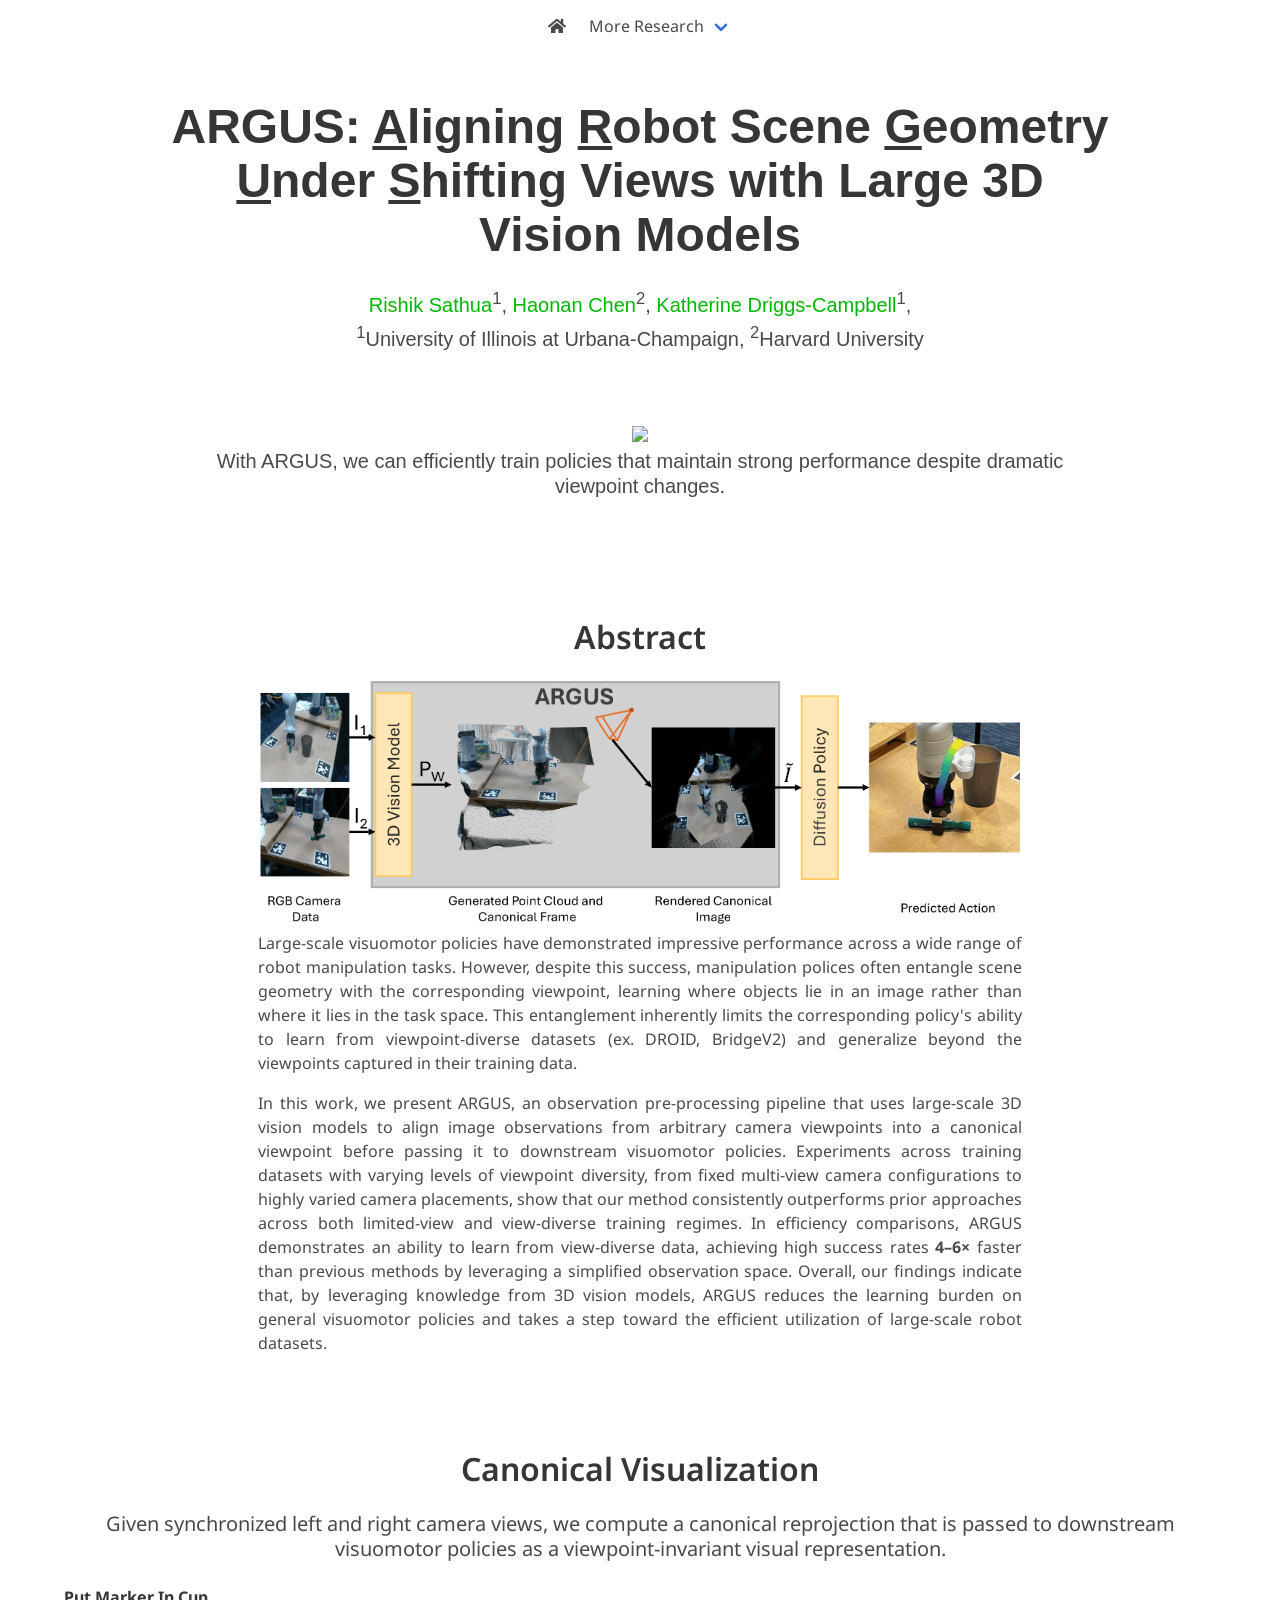
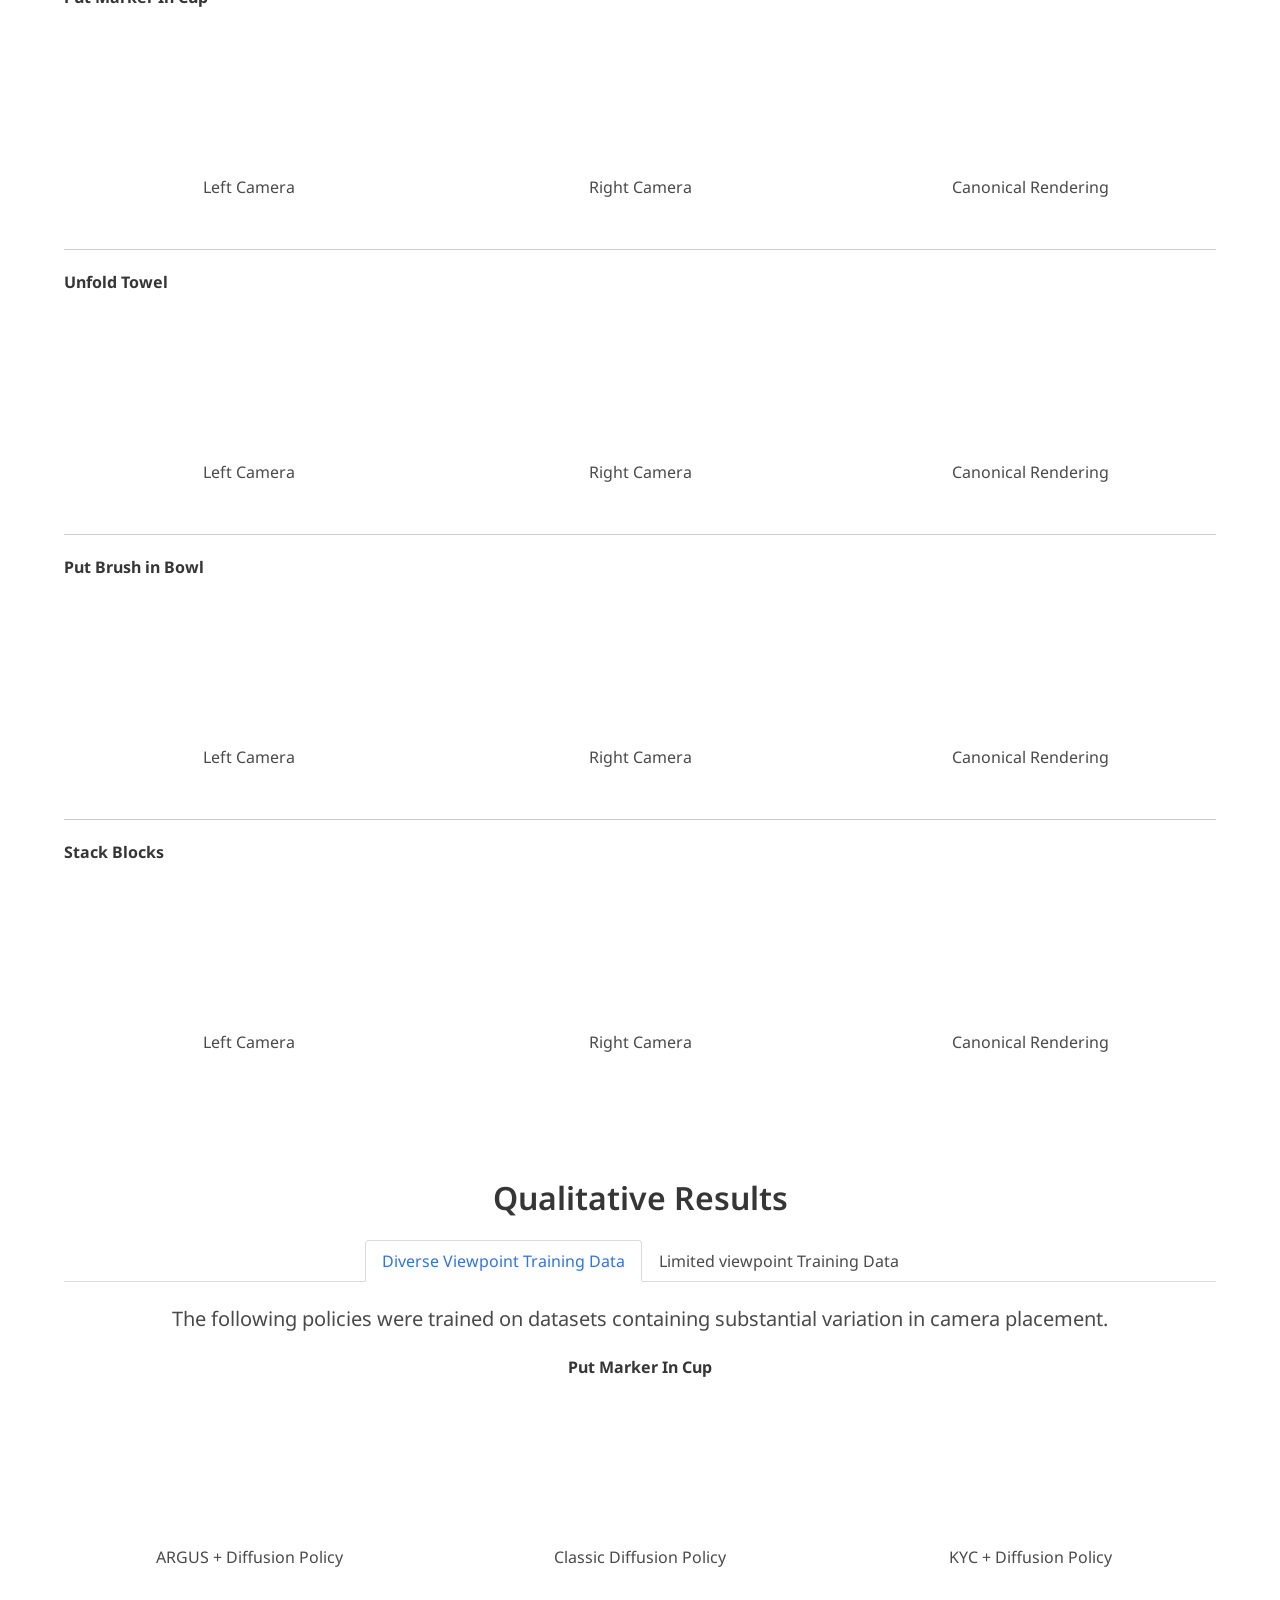
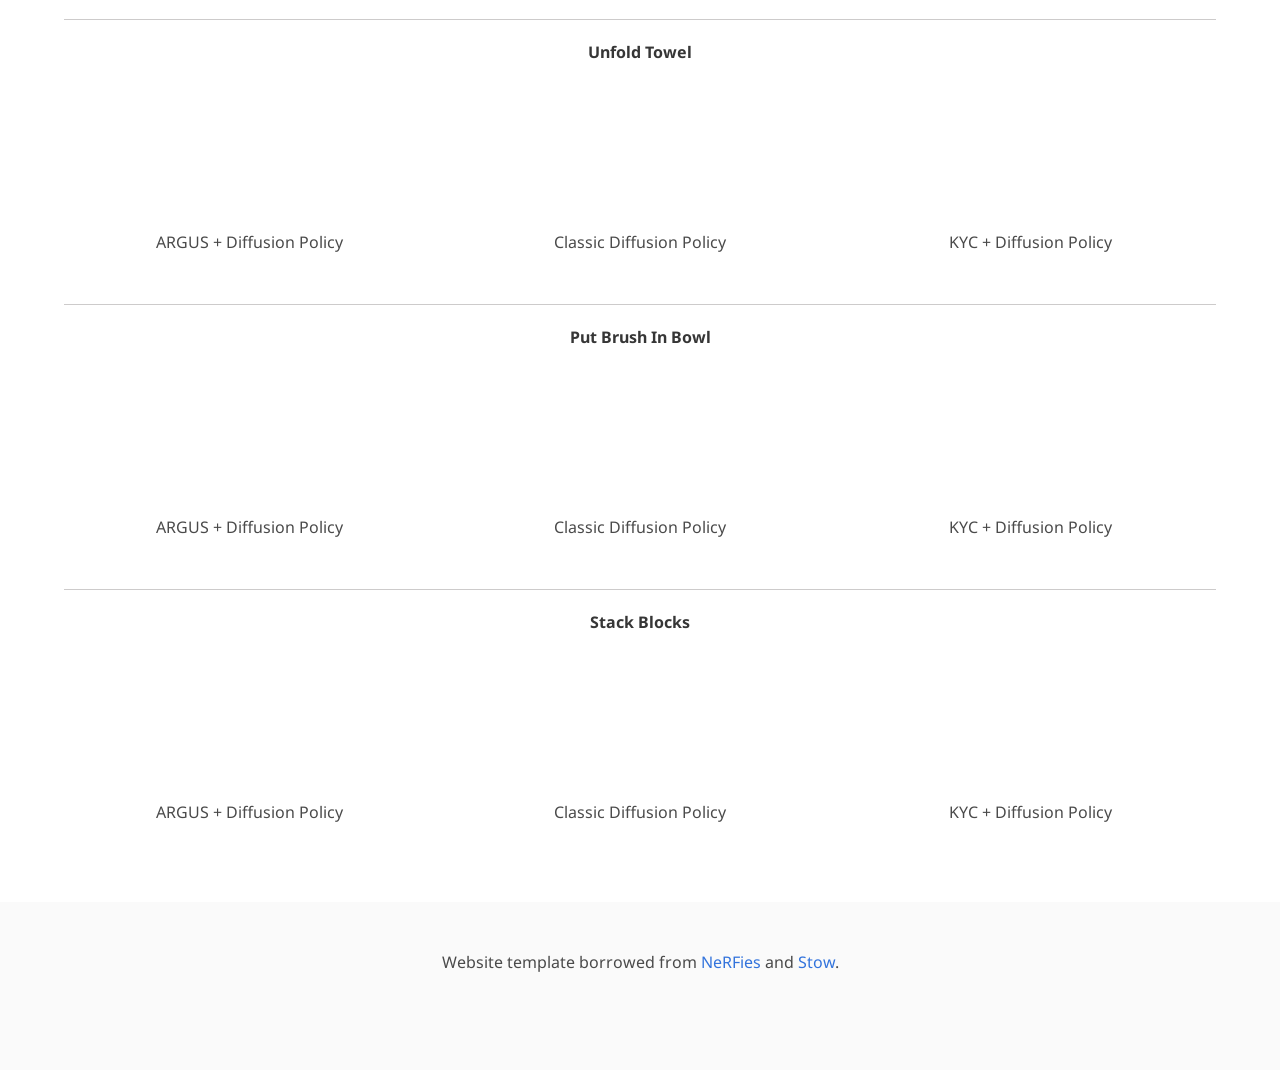
==== ARGUS/index.html @ a6a9faa9 "ARGUS ADD" ====
<!DOCTYPE html>
<html>
<head>
  <meta charset="utf-8">
  <meta name="description"
        content="ARGUS: Aligning Robot Geometry Under Shifting Views with Large 3D Vision Models">
  <meta name="keywords" content="ARGUS, VGGT">
  <meta name="viewport" content="width=device-width, initial-scale=1">
  <title>ARGUS: Aligning Robot Geometry Under Shifting Views</title>

  <script>
    window.dataLayer = window.dataLayer || [];

    function gtag() {
      dataLayer.push(arguments);
    }

    gtag('js', new Date());

    gtag('config', 'G-PYVRSFMDRL');
  </script>

  <link href="https://fonts.googleapis.com/css?family=Google+Sans|Noto+Sans|Castoro"
        rel="stylesheet">

  <link rel="stylesheet" href="./static/css/bulma.min.css">
  <link rel="stylesheet" href="./static/css/bulma-carousel.min.css">
  <link rel="stylesheet" href="./static/css/bulma-slider.min.css">
  <link rel="stylesheet" href="./static/css/fontawesome.all.min.css">
  <link rel="stylesheet"
        href="https://cdn.jsdelivr.net/gh/jpswalsh/academicons@1/css/academicons.min.css">
  <link rel="stylesheet" href="./static/css/index.css">
  <link rel="icon" href="./static/images/favicon.svg">

  <script src="https://ajax.googleapis.com/ajax/libs/jquery/3.5.1/jquery.min.js"></script>
  <script defer src="./static/js/fontawesome.all.min.js"></script>
  <script src="./static/js/bulma-carousel.min.js"></script>
  <script src="./static/js/bulma-slider.min.js"></script>
  <script src="./static/js/index.js"></script>
</head>
<body>

<nav class="navbar" role="navigation" aria-label="main navigation">
  <div class="navbar-brand">
    <a role="button" class="navbar-burger" aria-label="menu" aria-expanded="false">
      <span aria-hidden="true"></span>
      <span aria-hidden="true"></span>
      <span aria-hidden="true"></span>
    </a>
  </div>
  <div class="navbar-menu">
    <div class="navbar-start" style="flex-grow: 1; justify-content: center;">
      <a class="navbar-item" href="https://rsathua.github.io/">
      <span class="icon">
          <i class="fas fa-home"></i>
      </span>
      </a>

      <div class="navbar-item has-dropdown is-hoverable">
        <a class="navbar-link">
          More Research
        </a>
        <div class="navbar-dropdown">
          <a class="navbar-item" href="https://arjung128.github.io/svm/">
            Servoing with Vision Models
          </a>
          <a class="navbar-item" href="https://arjung128.github.io/opening-cabinets-and-drawers/">
            MOSART
          </a>
        </div>
      </div>
    </div>

  </div>
</nav>


<section class="hero">
  <div class="hero-body">
    <div class="container is-max-desktop">
      <div class="columns is-centered">
        <div class="column has-text-centered">
          <h1 class="title is-1 publication-title">ARGUS: <u>A</u>ligning <u>R</u>obot Scene <u>G</u>eometry <u>U</u>nder <u>S</u>hifting Views with Large 3D Vision Models</h1>
          <div class="is-size-5 publication-authors">
            <span class="author-block">
              <a href="https://rsathua.github.io/">Rishik Sathua</a><sup>1</sup>,</span>
            <span class="author-block">
              <a href="https://haonan16.github.io/">Haonan Chen</a><sup>2</sup>,</span>
            <span class="author-block">
              <a href="https://krdc.web.illinois.edu/">Katherine Driggs-Campbell</a><sup>1</sup>,
            </span>
          </div>

          <div class="is-size-5 publication-authors">
            <span class="author-block"><sup>1</sup>University of Illinois at Urbana-Champaign,</span>
            <span class="author-block"><sup>2</sup>Harvard University</span>
          </div>

          <div class="column has-text-centered">
            <div class="publication-links">
              <!-- PDF Link. -->
              <!--<span class="link-block">
                <a href="https://arxiv.org/pdf/2011.12948"
                   class="external-link button is-normal is-rounded is-dark">
                  <span class="icon">
                      <i class="fas fa-file-pdf"></i>
                  </span>
                  <span>Paper</span>
                </a>
              </span>
              <span class="link-block">
                <a href="https://arxiv.org/abs/2011.12948"
                   class="external-link button is-normal is-rounded is-dark">
                  <span class="icon">
                      <i class="ai ai-arxiv"></i>
                  </span>
                  <span>arXiv</span>
                </a>
              </span>
              <span class="link-block">
                <a href="https://github.com/google/nerfies"
                   class="external-link button is-normal is-rounded is-dark">
                  <span class="icon">
                      <i class="fab fa-github"></i>
                  </span>
                  <span>Code</span>
                  </a>
              </span>
              <span class="link-block">
                <a href="https://github.com/google/nerfies/releases/tag/0.1"
                   class="external-link button is-normal is-rounded is-dark">
                  <span class="icon">
                      <i class="far fa-images"></i>
                  </span>
                  <span>Data</span>
                  </a>
              </span>-->
            </div>

          </div>
        </div>
      </div>
    </div>
  </div>
</section>

<section class="hero teaser">
  <div class="container is-max-desktop">
    <div class="hero-body">
      <div class="has-text-centered">
        <img src="./videos/teaser.gif" width="720">
      </div>
      <h2 class="subtitle has-text-centered">
        With ARGUS, we can efficiently train policies that maintain strong performance despite dramatic viewpoint changes.
      </h2>
    </div>
  </div>
</section>

<section class="section">
  <div class="container is-max-desktop">
    <div class="columns is-centered has-text-centered">
      <div class="column is-four-fifths">
        <!-- <h2 class="title is-3">Overview</h2> -->
      </div>
    </div>
    <!-- Abstract. -->
    <div class="columns is-centered has-text-centered">
      <div class="column is-four-fifths">
        <h2 class="title is-3">Abstract</h2>
        <img src="./images/teaser_cropped.png">
        <div class="content has-text-justified">
          <p>
            Large-scale visuomotor policies have demonstrated impressive performance across a wide range 
            of robot manipulation tasks. However, despite this success, manipulation polices often entangle 
            scene geometry with the corresponding viewpoint, learning where objects lie in an image rather 
            than where it lies in the task space. This entanglement inherently limits the corresponding 
            policy's ability to learn from viewpoint-diverse datasets (ex. DROID, BridgeV2) and generalize 
            beyond the viewpoints captured in their training data. 
          </p>
          <p>
            In this work, we present ARGUS, an observation pre-processing pipeline that uses large-scale 3D 
            vision models to align image observations from arbitrary camera viewpoints into a canonical 
            viewpoint before passing it to downstream visuomotor policies. Experiments across training datasets 
            with varying levels of viewpoint diversity, from fixed multi-view camera configurations to highly 
            varied camera placements, show that our method consistently outperforms prior approaches across both 
            limited-view and view-diverse training regimes. In efficiency comparisons, ARGUS demonstrates 
            an ability to learn from view-diverse data, achieving high success rates <b>4–6×</b> faster than previous 
            methods by leveraging a simplified observation space. Overall, our findings indicate that, by 
            leveraging knowledge from 3D vision models, ARGUS reduces the learning burden on general 
            visuomotor policies and takes a step toward the efficient utilization of large-scale robot datasets.
          </p>
        </div>
      </div>
    </div>
    <!--/ Abstract. -->
  </div>
</section>

<section class="section">
  <div class="container is-max-widescreen">
    <div class="rows">
      <div class="rows is-centered">
        <div class="row is-full-width">
          <h2 class="title is-3 has-text-centered">Canonical Visualization</h2>
          <div id="diverse" class="container tabcontent" style="display: block;">
              <h2 class="subtitle is-5" style="text-align:center;">Given synchronized left and right camera views, we compute a canonical reprojection that is passed to downstream visuomotor policies as a viewpoint-invariant visual representation.</h2>
              <p><strong>Put Marker In Cup</strong></p>
              <div class="video_grid_container"> <!-- This is the new container for the flex display -->
                <div class="video_row">
                  <div class="video_grid">
                    <div class="video_grid_item"><div class="vsc-controller"></div>
                      <video class="grid-video training" autoplay="" muted="" loop="" playsinline="" height="40%">
                        <source src="videos/Canonical/marker_left.mp4" type="video/mp4">
                      </video>
                    </div>
                    <p>Left Camera</p>
                  </div>
                  <div class="video_grid">
                    <div class="video_grid_item"><div class="vsc-controller"></div>
                      <video class="grid-video training" autoplay="" muted="" loop="" playsinline="" height="40%">
                        <source src="videos/Canonical/marker_right.mp4" type="video/mp4">
                      </video>
                    </div>
                    <p>Right Camera</p>
                  </div>
                  <div class="video_grid">
                    <div class="video_grid_item"><div class="vsc-controller"></div>
                      <video class="grid-video training" autoplay="" muted="" loop="" playsinline="" height="40%">
                        <source src="videos/Canonical/marker_canonical.mp4" type="video/mp4">
                      </video>
                    </div>
                    <p>Canonical Rendering</p>
                  </div>
                </div>
                <div class="video-divider"></div>
                
              </div>
              <p><strong>Unfold Towel</strong></p>
              <div class="video_grid_container"> <!-- This is the new container for the flex display -->
                <div class="video_row">
                  <div class="video_grid">
                    <div class="video_grid_item"><div class="vsc-controller"></div>
                      <video class="grid-video training" autoplay="" muted="" loop="" playsinline="" height="40%">
                        <source src="videos/Canonical/towel_left.mp4" type="video/mp4">
                      </video>
                    </div>
                    <p>Left Camera</p>
                  </div>
                  <div class="video_grid">
                    <div class="video_grid_item"><div class="vsc-controller"></div>
                      <video class="grid-video training" autoplay="" muted="" loop="" playsinline="" height="40%">
                        <source src="videos/Canonical/towel_right.mp4" type="video/mp4">
                      </video>
                    </div>
                    <p>Right Camera</p>
                  </div>
                  <div class="video_grid">
                    <div class="video_grid_item"><div class="vsc-controller"></div>
                      <video class="grid-video training" autoplay="" muted="" loop="" playsinline="" height="40%">
                        <source src="videos/Canonical/towel_canonical.mp4" type="video/mp4">
                      </video>
                    </div>
                    <p>Canonical Rendering</p>
                  </div>
                </div>
                <div class="video-divider"></div>
                
              </div>
              <p><strong>Put Brush in Bowl</strong></p>
              <div class="video_grid_container"> <!-- This is the new container for the flex display -->
                <div class="video_row">
                  <div class="video_grid">
                    <div class="video_grid_item"><div class="vsc-controller"></div>
                      <video class="grid-video training" autoplay="" muted="" loop="" playsinline="" height="40%">
                        <source src="videos/Canonical/brush_left.mp4" type="video/mp4">
                      </video>
                    </div>
                    <p>Left Camera</p>
                  </div>
                  <div class="video_grid">
                    <div class="video_grid_item"><div class="vsc-controller"></div>
                      <video class="grid-video training" autoplay="" muted="" loop="" playsinline="" height="40%">
                        <source src="videos/Canonical/brush_right.mp4" type="video/mp4">
                      </video>
                    </div>
                    <p>Right Camera</p>
                  </div>
                  <div class="video_grid">
                    <div class="video_grid_item"><div class="vsc-controller"></div>
                      <video class="grid-video training" autoplay="" muted="" loop="" playsinline="" height="40%">
                        <source src="videos/Canonical/brush_canonical.mp4" type="video/mp4">
                      </video>
                    </div>
                    <p>Canonical Rendering</p>
                  </div>
                </div>
                <div class="video-divider"></div>
                
              </div>
              <p><strong>Stack Blocks</strong></p>
              <div class="video_grid_container"> <!-- This is the new container for the flex display -->
                <div class="video_row">
                  <div class="video_grid">
                    <div class="video_grid_item"><div class="vsc-controller"></div>
                      <video class="grid-video training" autoplay="" muted="" loop="" playsinline="" height="40%">
                        <source src="videos/Canonical/stack_blocks_left.mp4" type="video/mp4">
                      </video>
                    </div>
                    <p>Left Camera</p>
                  </div>
                  <div class="video_grid">
                    <div class="video_grid_item"><div class="vsc-controller"></div>
                      <video class="grid-video training" autoplay="" muted="" loop="" playsinline="" height="40%">
                        <source src="videos/Canonical/stack_blocks_right.mp4" type="video/mp4">
                      </video>
                    </div>
                    <p>Right Camera</p>
                  </div>
                  <div class="video_grid">
                    <div class="video_grid_item"><div class="vsc-controller"></div>
                      <video class="grid-video training" autoplay="" muted="" loop="" playsinline="" height="40%">
                        <source src="videos/Canonical/stack_blocks_canonical.mp4" type="video/mp4">
                      </video>
                    </div>
                    <p>Canonical Rendering</p>
                  </div>
                </div>
                
              </div>
            </div>
        </div> 
      </div>
    </div>
  </div> <!-- rows --> 
</section>

<section class="section">
  <div class="container is-max-widescreen">
    <div class="rows">
      <div class="rows is-centered">
        <div class="row is-full-width">
          <h2 class="title is-3 has-text-centered">Qualitative Results</h2>

          <div id="tabBox1">
            <div class="tabs is-boxed is-centered">
              <ul>
                <li id="clickDefault" class="tablinks is-active" onclick="openTab(event, 'diverse', 'tabBox1')"><a>Diverse Viewpoint Training Data</a></li>
                <li class="tablinks" onclick="openTab(event, 'fixed', 'tabBox1')"><a>Limited viewpoint Training Data</a></li>
              </ul>
            </div>
            <div id="diverse" class="container tabcontent" style="display: block;">
              <h2 class="subtitle is-5" style="text-align:center;">The following policies were trained on datasets containing substantial variation in camera placement.</h2>
              <div class="video_grid_container"> <!-- This is the new container for the flex display -->
                <p><strong>Put Marker In Cup</strong></p>
                <div class="video_row">
                  <div class="video_grid">
                    <div class="video_grid_item"><div class="vsc-controller"></div>
                      <video class="grid-video training" autoplay="" muted="" loop="" playsinline="" height="40%">
                        <source src="videos/Div/marker_argus_div.mp4" type="video/mp4">
                      </video>
                    </div>
                    <p>ARGUS + Diffusion Policy</p>
                  </div>
                  <div class="video_grid">
                    <div class="video_grid_item"><div class="vsc-controller"></div>
                      <video class="grid-video training" autoplay="" muted="" loop="" playsinline="" height="40%">
                        <source src="videos/Div/marker_dp_div.mp4" type="video/mp4">
                      </video>
                    </div>
                    <p>Classic Diffusion Policy</p>
                  </div>
                  <div class="video_grid">
                    <div class="video_grid_item"><div class="vsc-controller"></div>
                      <video class="grid-video training" autoplay="" muted="" loop="" playsinline="" height="40%">
                        <source src="videos/Div/marker_kyc_div.mp4" type="video/mp4">
                      </video>
                    </div>
                    <p>KYC + Diffusion Policy</p>
                  </div>
                </div>
                <div class="video-divider"></div>
                <p><strong>Unfold Towel</strong></p>
                <div class="video_row">
                  <div class="video_grid">
                    <div class="video_grid_item"><div class="vsc-controller"></div>
                      <video class="grid-video training" autoplay="" muted="" loop="" playsinline="" height="40%">
                        <source src="videos/Div/towel_argus_div.mp4" type="video/mp4">
                      </video>
                    </div>
                    <p>ARGUS + Diffusion Policy</p>
                  </div>
                  <div class="video_grid">
                    <div class="video_grid_item"><div class="vsc-controller"></div>
                      <video class="grid-video training" autoplay="" muted="" loop="" playsinline="" height="40%">
                        <source src="videos/Div/towel_dp_div.mp4" type="video/mp4">
                      </video>
                    </div>
                    <p>Classic Diffusion Policy</p>
                  </div>
                  <div class="video_grid">
                    <div class="video_grid_item"><div class="vsc-controller"></div>
                      <video class="grid-video training" autoplay="" muted="" loop="" playsinline="" height="40%">
                        <source src="videos/Div/towel_kyc_div.mp4" type="video/mp4">
                      </video>
                    </div>
                    <p>KYC + Diffusion Policy</p>
                  </div>
                </div>
                <div class="video-divider"></div>
                <p><strong>Put Brush In Bowl</strong></p>
                <div class="video_row">
                  <div class="video_grid">
                    <div class="video_grid_item"><div class="vsc-controller"></div>
                      <video class="grid-video training" autoplay="" muted="" loop="" playsinline="" height="40%">
                        <source src="videos/Div/brush_argus_div.mp4" type="video/mp4">
                      </video>
                    </div>
                    <p>ARGUS + Diffusion Policy</p>
                  </div>
                  <div class="video_grid">
                    <div class="video_grid_item"><div class="vsc-controller"></div>
                      <video class="grid-video training" autoplay="" muted="" loop="" playsinline="" height="40%">
                        <source src="videos/Div/brush_dp_div.mp4" type="video/mp4">
                      </video>
                    </div>
                    <p>Classic Diffusion Policy</p>
                  </div>
                  <div class="video_grid">
                    <div class="video_grid_item"><div class="vsc-controller"></div>
                      <video class="grid-video training" autoplay="" muted="" loop="" playsinline="" height="40%">
                        <source src="videos/Div/brush_kyc_div.mp4" type="video/mp4">
                      </video>
                    </div>
                    <p>KYC + Diffusion Policy</p>
                  </div>
                </div>
                <div class="video-divider"></div>
                  <p><strong>Stack Blocks</strong></p>
                <div class="video_row">
                  <div class="video_grid">
                    <div class="video_grid_item"><div class="vsc-controller"></div>
                      <video class="grid-video training" autoplay="" muted="" loop="" playsinline="" height="40%">
                        <source src="videos/Div/stack_blocks_argus_div.mp4" type="video/mp4">
                      </video>
                    </div>
                    <p>ARGUS + Diffusion Policy</p>
                  </div>
                  <div class="video_grid">
                    <div class="video_grid_item"><div class="vsc-controller"></div>
                      <video class="grid-video training" autoplay="" muted="" loop="" playsinline="" height="40%">
                        <source src="videos/Div/stack_blocks_dp_div.mp4" type="video/mp4">
                      </video>
                    </div>
                    <p>Classic Diffusion Policy</p>
                  </div>
                  <div class="video_grid">
                    <div class="video_grid_item"><div class="vsc-controller"></div>
                      <video class="grid-video training" autoplay="" muted="" loop="" playsinline="" height="40%">
                        <source src="videos/Div/stack_blocks_kyc_div.mp4" type="video/mp4">
                      </video>
                    </div>
                    <p>KYC + Diffusion Policy</p>
                  </div>
                </div>
              </div>
            </div>


            <div id="fixed" class="container tabcontent" style="display: none;">
              
              <h2 class="subtitle is-5" style="text-align:center;">The following policies were trained on datasets collected from a single fixed multi-view camera configuration.</h2>
              <div class="video_grid_container"> <!-- This is the new container for the flex display -->
                <p><strong>Put Marker In Cup</strong></p>
                <div class="video_row">
                  <div class="video_grid">
                    <div class="video_grid_item"><div class="vsc-controller"></div>
                      <video class="grid-video training" autoplay="" muted="" loop="" playsinline="" height="40%">
                        <source src="videos/ZS/marker_argus_zs.mp4" type="video/mp4">
                      </video>
                    </div>
                    <p>ARGUS + Diffusion Policy</p>
                  </div>
                  <div class="video_grid">
                    <div class="video_grid_item"><div class="vsc-controller"></div>
                      <video class="grid-video training" autoplay="" muted="" loop="" playsinline="" height="40%">
                        <source src="videos/ZS/marker_dp_zs.mp4" type="video/mp4">
                      </video>
                    </div>
                    <p><strong>Stack Blocks 2</strong></p>
                  </div>
                  <div class="video_grid">
                    <div class="video_grid_item"><div class="vsc-controller"></div>
                      <video class="grid-video training" autoplay="" muted="" loop="" playsinline="" height="40%">
                        <source src="videos/ZS/marker_vista_zs.mp4" type="video/mp4">
                      </video>
                    </div>
                    <p>VISTA + Diffusion Policy</p>
                  </div>
                </div>
                <div class="video-divider"></div>
                <p><strong>Unfold Towel</strong></p>
                <div class="video_row">
                  <div class="video_grid">
                    <div class="video_grid_item"><div class="vsc-controller"></div>
                      <video class="grid-video training" autoplay="" muted="" loop="" playsinline="" height="40%">
                        <source src="videos/ZS/towel_argus_zs.mp4" type="video/mp4">
                      </video>
                    </div>
                    <p>ARGUS + Diffusion Policy</p>
                  </div>
                  <div class="video_grid">
                    <div class="video_grid_item"><div class="vsc-controller"></div>
                      <video class="grid-video training" autoplay="" muted="" loop="" playsinline="" height="40%">
                        <source src="videos/ZS/towel_dp_zs.mp4" type="video/mp4">
                      </video>
                    </div>
                    <p>Classic Diffusion Policy</p>
                  </div>
                  <div class="video_grid">
                    <div class="video_grid_item"><div class="vsc-controller"></div>
                      <video class="grid-video training" autoplay="" muted="" loop="" playsinline="" height="40%">
                        <source src="videos/ZS/towel_vista_zs.mp4" type="video/mp4">
                      </video>
                    </div>
                    <p>VISTA + Diffusion Policy</p>
                  </div>
                </div>
                <div class="video-divider"></div>
                <p><strong>Put Brush In Bowl</strong></p>
                <div class="video_row">
                  <div class="video_grid">
                    <div class="video_grid_item"><div class="vsc-controller"></div>
                      <video class="grid-video training" autoplay="" muted="" loop="" playsinline="" height="40%">
                        <source src="videos/ZS/brush_argus_zs.mp4" type="video/mp4">
                      </video>
                    </div>
                    <p>ARGUS + Diffusion Policy</p>
                  </div>
                  <div class="video_grid">
                    <div class="video_grid_item"><div class="vsc-controller"></div>
                      <video class="grid-video training" autoplay="" muted="" loop="" playsinline="" height="40%">
                        <source src="videos/ZS/brush_dp_zs.mp4" type="video/mp4">
                      </video>
                    </div>
                    <p>Classic Diffusion Policy</p>
                  </div>
                  <div class="video_grid">
                    <div class="video_grid_item"><div class="vsc-controller"></div>
                      <video class="grid-video training" autoplay="" muted="" loop="" playsinline="" height="40%">
                        <source src="videos/ZS/brush_vista_zs.mp4" type="video/mp4">
                      </video>
                    </div>
                    <p>VISTA + Diffusion Policy</p>
                  </div>
                </div>
                <div class="video-divider"></div>
                  <p><strong>Stack Blocks</strong></p>
                <div class="video_row">
                  <div class="video_grid">
                    <div class="video_grid_item"><div class="vsc-controller"></div>
                      <video class="grid-video training" autoplay="" muted="" loop="" playsinline="" height="40%">
                        <source src="videos/ZS/stack_blocks_argus_zs.mp4" type="video/mp4">
                      </video>
                    </div>
                    <p>ARGUS + Diffusion Policy</p>
                  </div>
                  <div class="video_grid">
                    <div class="video_grid_item"><div class="vsc-controller"></div>
                      <video class="grid-video training" autoplay="" muted="" loop="" playsinline="" height="40%">
                        <source src="videos/ZS/stack_blocks_dp_zs.mp4" type="video/mp4">
                      </video>
                    </div>
                    <p>Classic Diffusion Policy</p>
                  </div>
                  <div class="video_grid">
                    <div class="video_grid_item"><div class="vsc-controller"></div>
                      <video class="grid-video training" autoplay="" muted="" loop="" playsinline="" height="40%">
                        <source src="videos/ZS/stack_blocks_vista_zs.mp4" type="video/mp4">
                      </video>
                    </div>
                    <p>VISTA + Diffusion Policy</p>
                  </div>
                </div>
              </div>

            </div>


          </div>
        </div> 
      </div>
    </div>
  </div> <!-- rows --> 
</section>



<!-- <section class="section" id="BibTeX">
  <div class="container is-max-desktop content">
    <h2 class="title">BibTeX</h2>
    <pre><code>@article{park2021nerfies,
  author    = {Park, Keunhong and Sinha, Utkarsh and Barron, Jonathan T. and Bouaziz, Sofien and Goldman, Dan B and Seitz, Steven M. and Martin-Brualla, Ricardo},
  title     = {Nerfies: Deformable Neural Radiance Fields},
  journal   = {ICCV},
  year      = {2021},
}</code></pre>
  </div>
</section> -->

<footer class="footer">
  <div class="container">
    <div class="columns is-centered">
      <div class="column">
        <div class="content has-text-centered">
          <p>
            Website template borrowed from <a href="https://github.com/nerfies/nerfies.github.io">NeRFies</a> and <a href="https://haonan16.github.io/stow_page/">Stow</a>. 
          </p>
        </div>
      </div>
    </div>
  </div>
</footer>

</body>
</html>
---- ARGUS/static/css/index.css ----
body {
  font-family: 'Noto Sans', sans-serif;
}


.footer .icon-link {
    font-size: 25px;
    color: #000;
}

.link-block a {
    margin-top: 5px;
    margin-bottom: 5px;
}

.dnerf {
  font-variant: small-caps;
}


.teaser .hero-body {
  padding-top: 0;
  padding-bottom: 3rem;
}

.teaser {
  font-family: 'Google Sans', sans-serif;
}


.publication-title {
}

.publication-banner {
  max-height: parent;

}

.publication-banner video {
  position: relative;
  left: auto;
  top: auto;
  transform: none;
  object-fit: fit;
}

.publication-header .hero-body {
}

.publication-title {
    font-family: 'Google Sans', sans-serif;
}

.publication-authors {
    font-family: 'Google Sans', sans-serif;
}

.publication-venue {
    color: #555;
    width: fit-content;
    font-weight: bold;
}

.publication-awards {
    color: #ff3860;
    width: fit-content;
    font-weight: bolder;
}

.publication-authors {
}

.publication-authors a {
   color: hsl(204, 86%, 53%) !important;
}

.publication-authors a:hover {
    text-decoration: underline;
}

.author-block {
  display: inline-block;
}

.publication-banner img {
}

.publication-authors {
  /*color: #4286f4;*/
}

.publication-video {
    position: relative;
    width: 100%;
    height: 0;
    padding-bottom: 56.25%;

    overflow: hidden;
    border-radius: 10px !important;
}

.publication-video iframe {
    position: absolute;
    top: 0;
    left: 0;
    width: 100%;
    height: 100%;
}

.publication-body img {
}

.results-carousel {
  overflow: hidden;
}

.results-carousel .item {
  margin: 5px;
  overflow: hidden;
  border: 1px solid #bbb;
  border-radius: 10px;
  padding: 0;
  font-size: 0;
}

.results-carousel video {
  margin: 0;
}


.interpolation-panel {
  background: #f5f5f5;
  border-radius: 10px;
}

.interpolation-panel .interpolation-image {
  width: 100%;
  border-radius: 5px;
}

.interpolation-video-column {
}

.interpolation-panel .slider {
  margin: 0 !important;
}

.interpolation-panel .slider {
  margin: 0 !important;
}

#interpolation-image-wrapper {
  width: 100%;
}
#interpolation-image-wrapper img {
  border-radius: 5px;
}

body {
  font-family: 'Noto Sans', sans-serif;
}


.footer .icon-link {
    font-size: 25px;
    color: #000;
}

.link-block a {
    margin-top: 5px;
    margin-bottom: 5px;
}

.dnerf {
  font-variant: small-caps;
}

.dperact {
  font-variant: small-caps;
}

.teaser .hero-body {
  padding-top: 0;
  padding-bottom: 3rem;
}

.teaser {
  font-family: 'Google Sans', sans-serif;
}

.teaser video {
  object-fit: fill;
  
}
#glass{
  margin-left: -10px;
}

.publication-title {
}

.publication-banner {
  max-height: parent;

}

.publication-banner video {
  position: relative;
  left: auto;
  top: auto;
  transform: none;
  object-fit: fit;
}

.publication-header .hero-body {
}

.publication-title {
    font-family: 'Google Sans', sans-serif;
}

.publication-authors {
    font-family: 'Google Sans', sans-serif;
}

.publication-venue {
    color: #555;
    width: fit-content;
    font-weight: bold;
}

.publication-awards {
    color: #ff3860;
    width: fit-content;
    font-weight: bolder;
}

.publication-authors {
}

.publication-authors a {
   color: hsl(121, 100%, 36%) !important;
}

.conference-authors a {
   color: hsl(0, 0%, 16%) !important;
}

.publication-authors a:hover {
    text-decoration: underline;
}

.author-block {
  display: inline-block;
}

.publication-banner img {
}

.publication-authors {
  /*color: #4286f4;*/
}

.publication-video {
    position: relative;
    width: 100%;
    height: 0;
    padding-bottom: 56.25%;

    overflow: hidden;
    border-radius: 10px !important;
}

.publication-video iframe {
    position: absolute;
    top: 0;
    left: 0;
    width: 100%;
    height: 100%;
}

.publication-body img {
}

.results-carousel {
  overflow: hidden;
}

.results-carousel .item {
  margin: 5px;
  overflow: hidden;
  border: 1px solid #bbb;
  border-radius: 10px;
  padding: 0;
  font-size: 0;
}

.results-carousel video {
  margin: 0;
}


.interpolation-panel {
  background: #f5f5f5;
  border-radius: 10px;
}

.interpolation-panel .interpolation-image {
  width: 100vh;
  background-size: cover;
  border-radius: 5px;
}

.interpolation-video-column {
}

.interpolation-panel .slider {
  margin: 0 !important;
}

.interpolation-panel .slider {
  margin: 0 !important;
}

#interpolation-image-wrapper {
  width: 100%;
}
#interpolation-image-wrapper img {
  border-radius: 5px;
}

#interpolation-image img {
    padding: 0;
    display: block;
    margin: 0 auto;
    max-height: 100%;
    max-width: 100%;
}

 .dropdown-item{
    white-space: pre-wrap;
}  


.justify {
  text-align: justify;
}



.video_grid_container {
  display: flex;
  flex-wrap: wrap;
  justify-content: center; /* was space-between */
}

.video_grid {
  flex-basis: calc(33% - 20px);
  margin: 10px;
  text-align: center;
}

.video_row {
    display: flex;
    justify-content: center;   /* was space-between */
    gap: 20px;
    margin-bottom: 20px;
    width: 100%;                /* <-- this is the key fix */
}

.video-divider {
    width: 100%;
    height: 1px;
    background-color: #cdcbcb;
    margin: 20px 0;
}
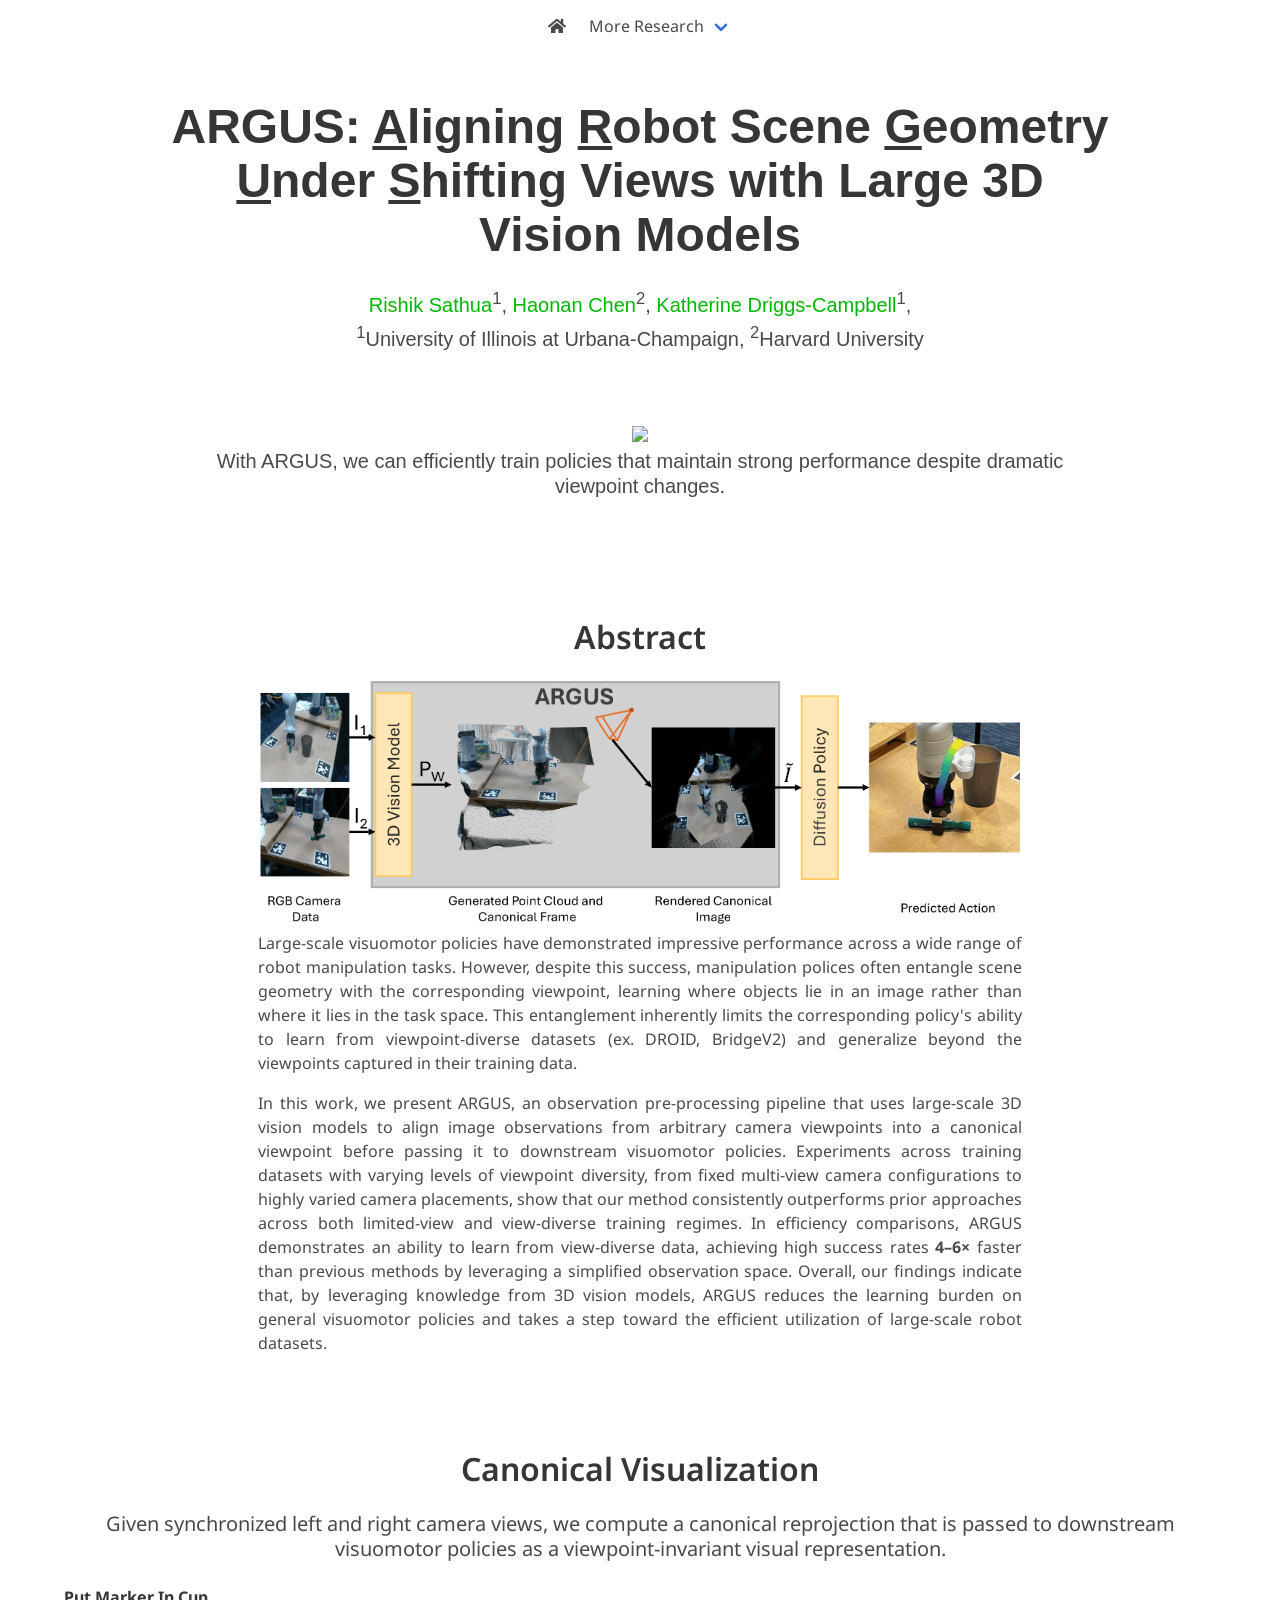
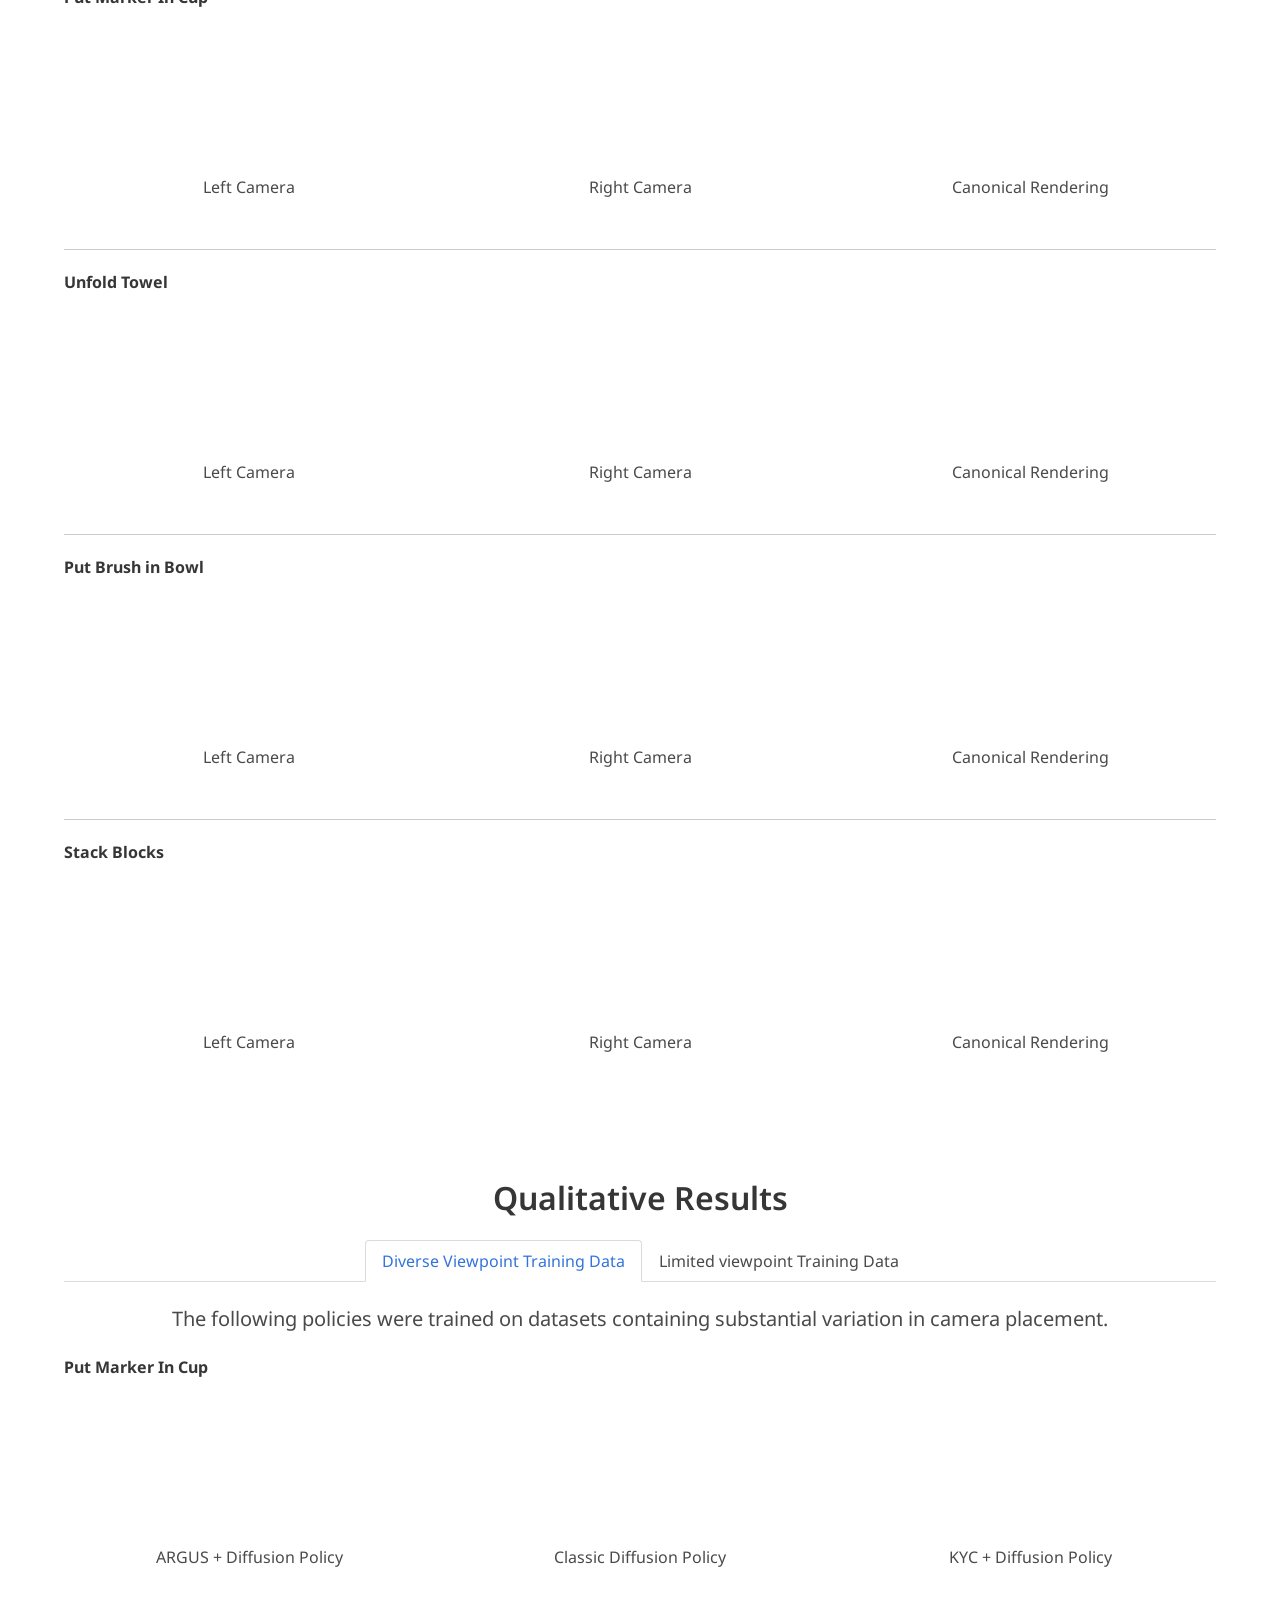
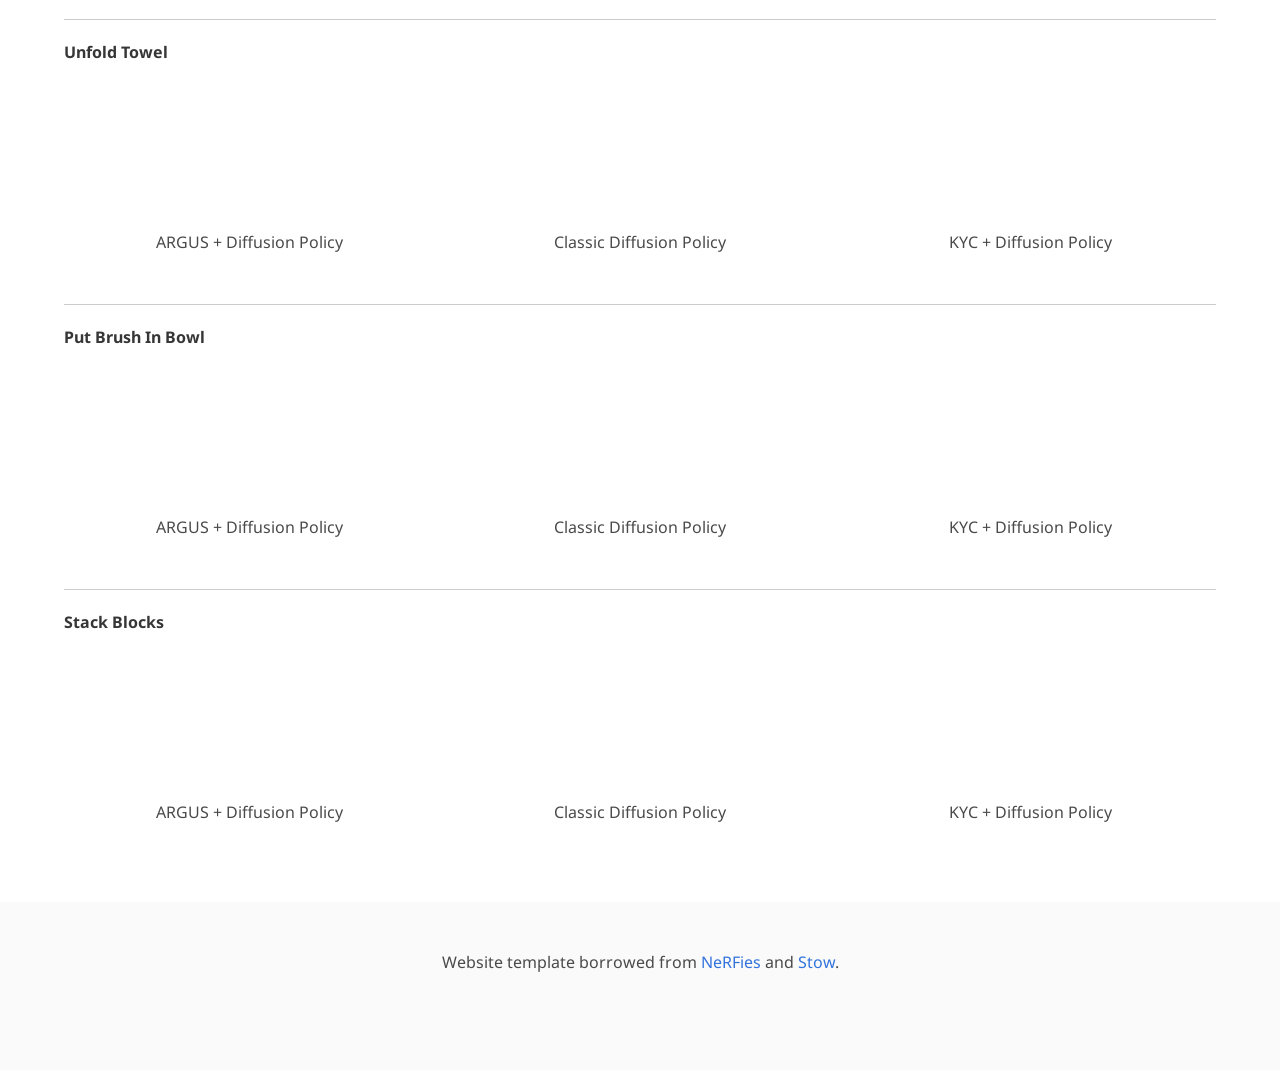
==== commit 3389a499: "css fix" ====
--- a/ARGUS/index.html
+++ b/ARGUS/index.html
@@ -203,7 +203,7 @@
       <div class="rows is-centered">
         <div class="row is-full-width">
           <h2 class="title is-3 has-text-centered">Canonical Visualization</h2>
-          <div id="diverse" class="container tabcontent" style="display: block;">
+          <div id="canonical" class="container" style="display: block;">
               <h2 class="subtitle is-5" style="text-align:center;">Given synchronized left and right camera views, we compute a canonical reprojection that is passed to downstream visuomotor policies as a viewpoint-invariant visual representation.</h2>
               <p><strong>Put Marker In Cup</strong></p>
               <div class="video_grid_container"> <!-- This is the new container for the flex display -->
@@ -351,9 +351,9 @@
             </div>
             <div id="diverse" class="container tabcontent" style="display: block;">
               <h2 class="subtitle is-5" style="text-align:center;">The following policies were trained on datasets containing substantial variation in camera placement.</h2>
-              <div class="video_grid_container"> <!-- This is the new container for the flex display -->
+              <div class="video_grid_container2"> <!-- This is the new container for the flex display -->
                 <p><strong>Put Marker In Cup</strong></p>
-                <div class="video_row">
+                <div class="video_row2">
                   <div class="video_grid">
                     <div class="video_grid_item"><div class="vsc-controller"></div>
                       <video class="grid-video training" autoplay="" muted="" loop="" playsinline="" height="40%">
@@ -381,7 +381,7 @@
                 </div>
                 <div class="video-divider"></div>
                 <p><strong>Unfold Towel</strong></p>
-                <div class="video_row">
+                <div class="video_row2">
                   <div class="video_grid">
                     <div class="video_grid_item"><div class="vsc-controller"></div>
                       <video class="grid-video training" autoplay="" muted="" loop="" playsinline="" height="40%">
@@ -409,7 +409,7 @@
                 </div>
                 <div class="video-divider"></div>
                 <p><strong>Put Brush In Bowl</strong></p>
-                <div class="video_row">
+                <div class="video_row2">
                   <div class="video_grid">
                     <div class="video_grid_item"><div class="vsc-controller"></div>
                       <video class="grid-video training" autoplay="" muted="" loop="" playsinline="" height="40%">
@@ -437,7 +437,7 @@
                 </div>
                 <div class="video-divider"></div>
                   <p><strong>Stack Blocks</strong></p>
-                <div class="video_row">
+                <div class="video_row2">
                   <div class="video_grid">
                     <div class="video_grid_item"><div class="vsc-controller"></div>
                       <video class="grid-video training" autoplay="" muted="" loop="" playsinline="" height="40%">
@@ -470,9 +470,9 @@
             <div id="fixed" class="container tabcontent" style="display: none;">
               
               <h2 class="subtitle is-5" style="text-align:center;">The following policies were trained on datasets collected from a single fixed multi-view camera configuration.</h2>
-              <div class="video_grid_container"> <!-- This is the new container for the flex display -->
+              <div class="video_grid_container2"> <!-- This is the new container for the flex display -->
                 <p><strong>Put Marker In Cup</strong></p>
-                <div class="video_row">
+                <div class="video_row2">
                   <div class="video_grid">
                     <div class="video_grid_item"><div class="vsc-controller"></div>
                       <video class="grid-video training" autoplay="" muted="" loop="" playsinline="" height="40%">
@@ -487,7 +487,7 @@
                         <source src="videos/ZS/marker_dp_zs.mp4" type="video/mp4">
                       </video>
                     </div>
-                    <p><strong>Stack Blocks 2</strong></p>
+                    <p>Classic Diffusion Policy</p>
                   </div>
                   <div class="video_grid">
                     <div class="video_grid_item"><div class="vsc-controller"></div>
@@ -500,7 +500,7 @@
                 </div>
                 <div class="video-divider"></div>
                 <p><strong>Unfold Towel</strong></p>
-                <div class="video_row">
+                <div class="video_row2">
                   <div class="video_grid">
                     <div class="video_grid_item"><div class="vsc-controller"></div>
                       <video class="grid-video training" autoplay="" muted="" loop="" playsinline="" height="40%">
@@ -528,7 +528,7 @@
                 </div>
                 <div class="video-divider"></div>
                 <p><strong>Put Brush In Bowl</strong></p>
-                <div class="video_row">
+                <div class="video_row2">
                   <div class="video_grid">
                     <div class="video_grid_item"><div class="vsc-controller"></div>
                       <video class="grid-video training" autoplay="" muted="" loop="" playsinline="" height="40%">
@@ -556,7 +556,7 @@
                 </div>
                 <div class="video-divider"></div>
                   <p><strong>Stack Blocks</strong></p>
-                <div class="video_row">
+                <div class="video_row2">
                   <div class="video_grid">
                     <div class="video_grid_item"><div class="vsc-controller"></div>
                       <video class="grid-video training" autoplay="" muted="" loop="" playsinline="" height="40%">
--- a/ARGUS/static/css/index.css
+++ b/ARGUS/static/css/index.css
@@ -354,6 +354,12 @@
   justify-content: center; /* was space-between */
 }
 
+.video_grid_container2 {
+  display: flex;
+  flex-wrap: wrap;
+  justify-content: space-between; /* was space-between */
+}
+
 .video_grid {
   flex-basis: calc(33% - 20px);
   margin: 10px;
@@ -368,6 +374,14 @@
     width: 100%;                /* <-- this is the key fix */
 }
 
+.video_row2 {
+    display: flex;
+    justify-content: space-between;   /* was space-between */
+    gap: 20px;
+    margin-bottom: 20px;
+    width: 100%;                /* <-- this is the key fix */
+}
+
 .video-divider {
     width: 100%;
     height: 1px;
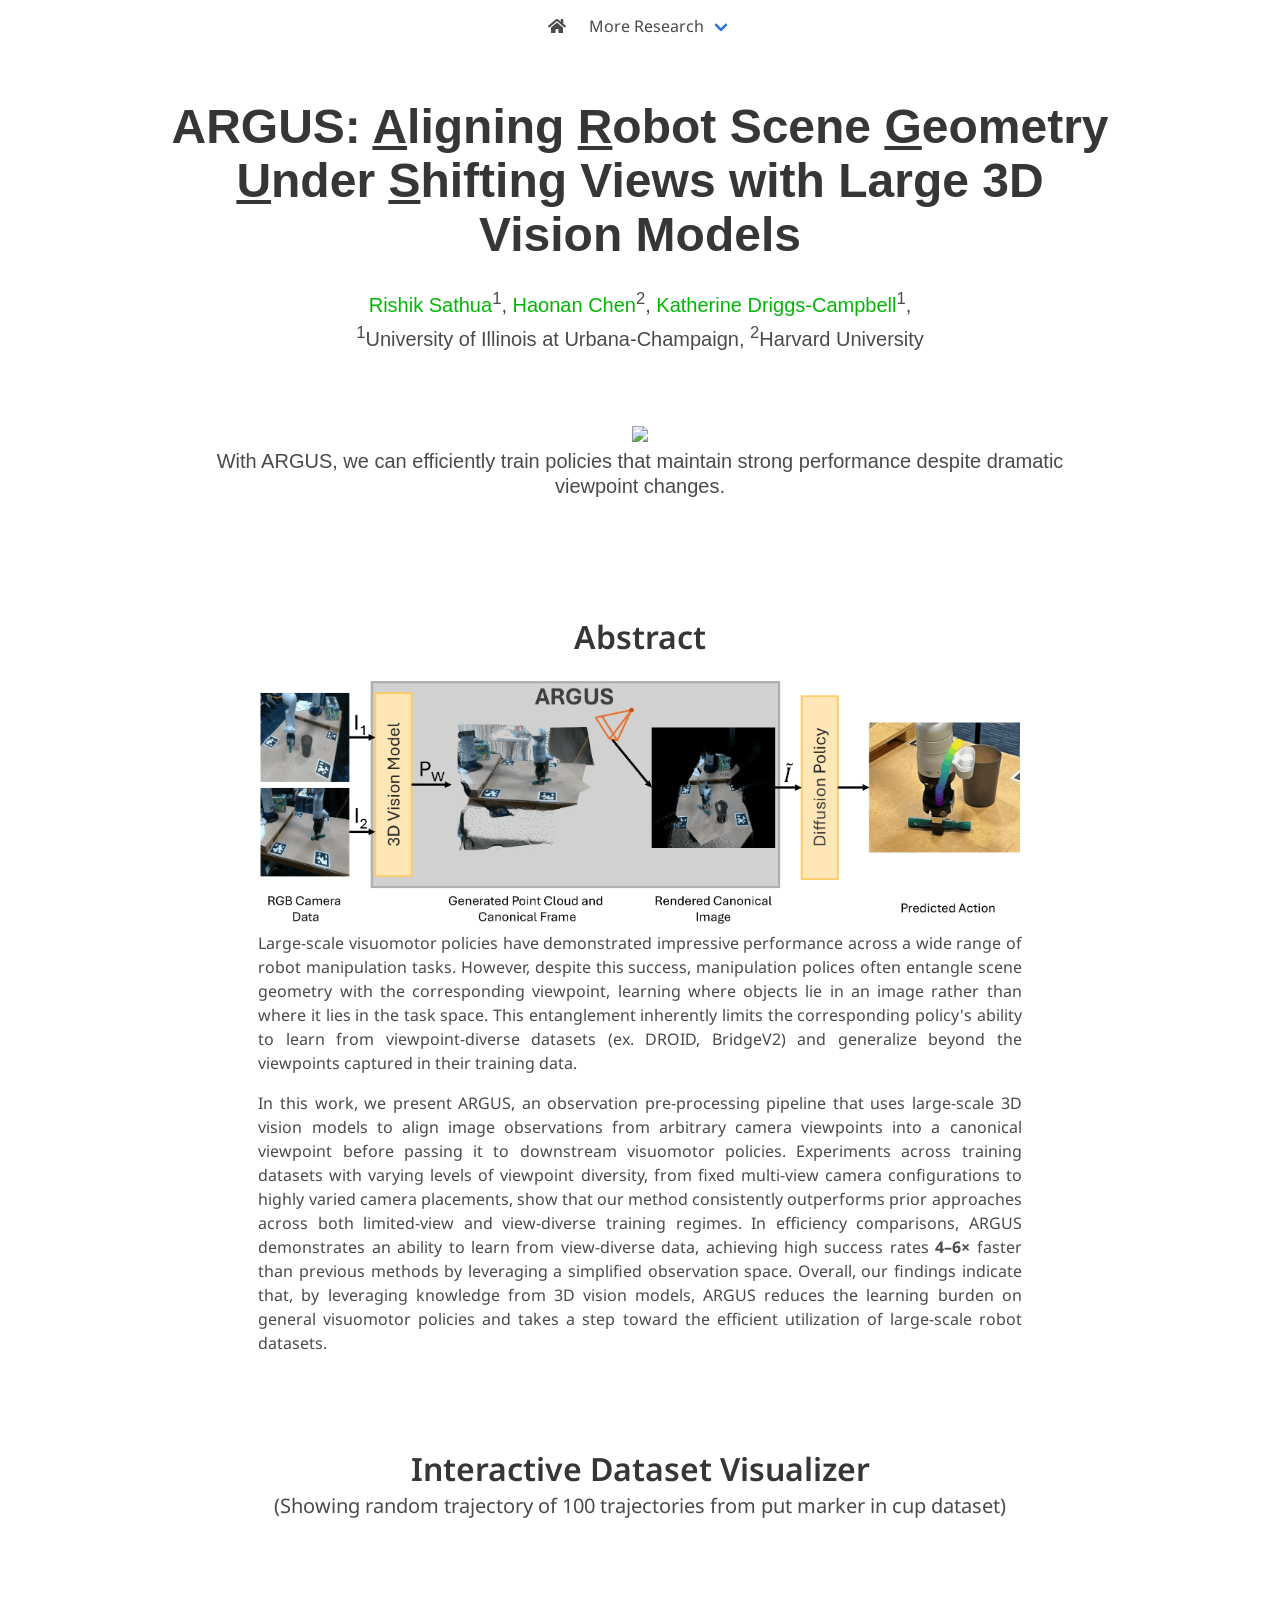
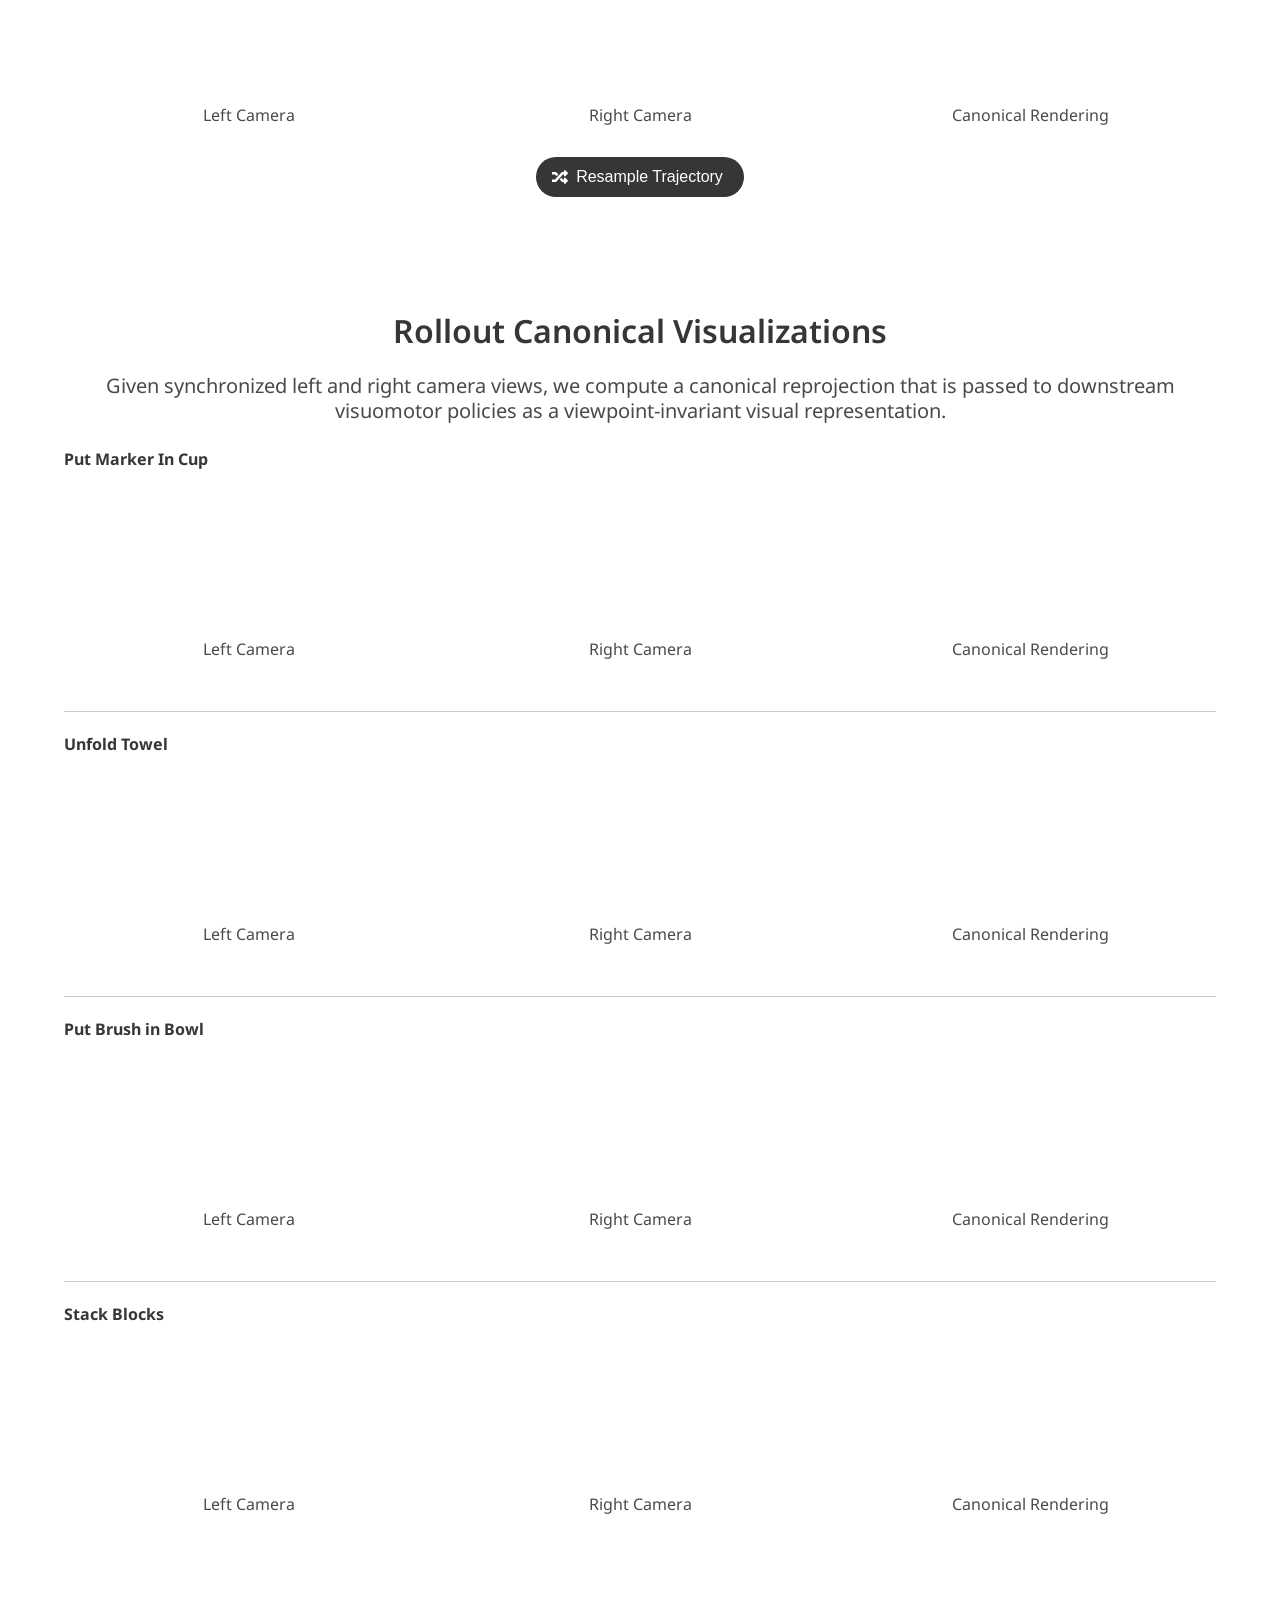
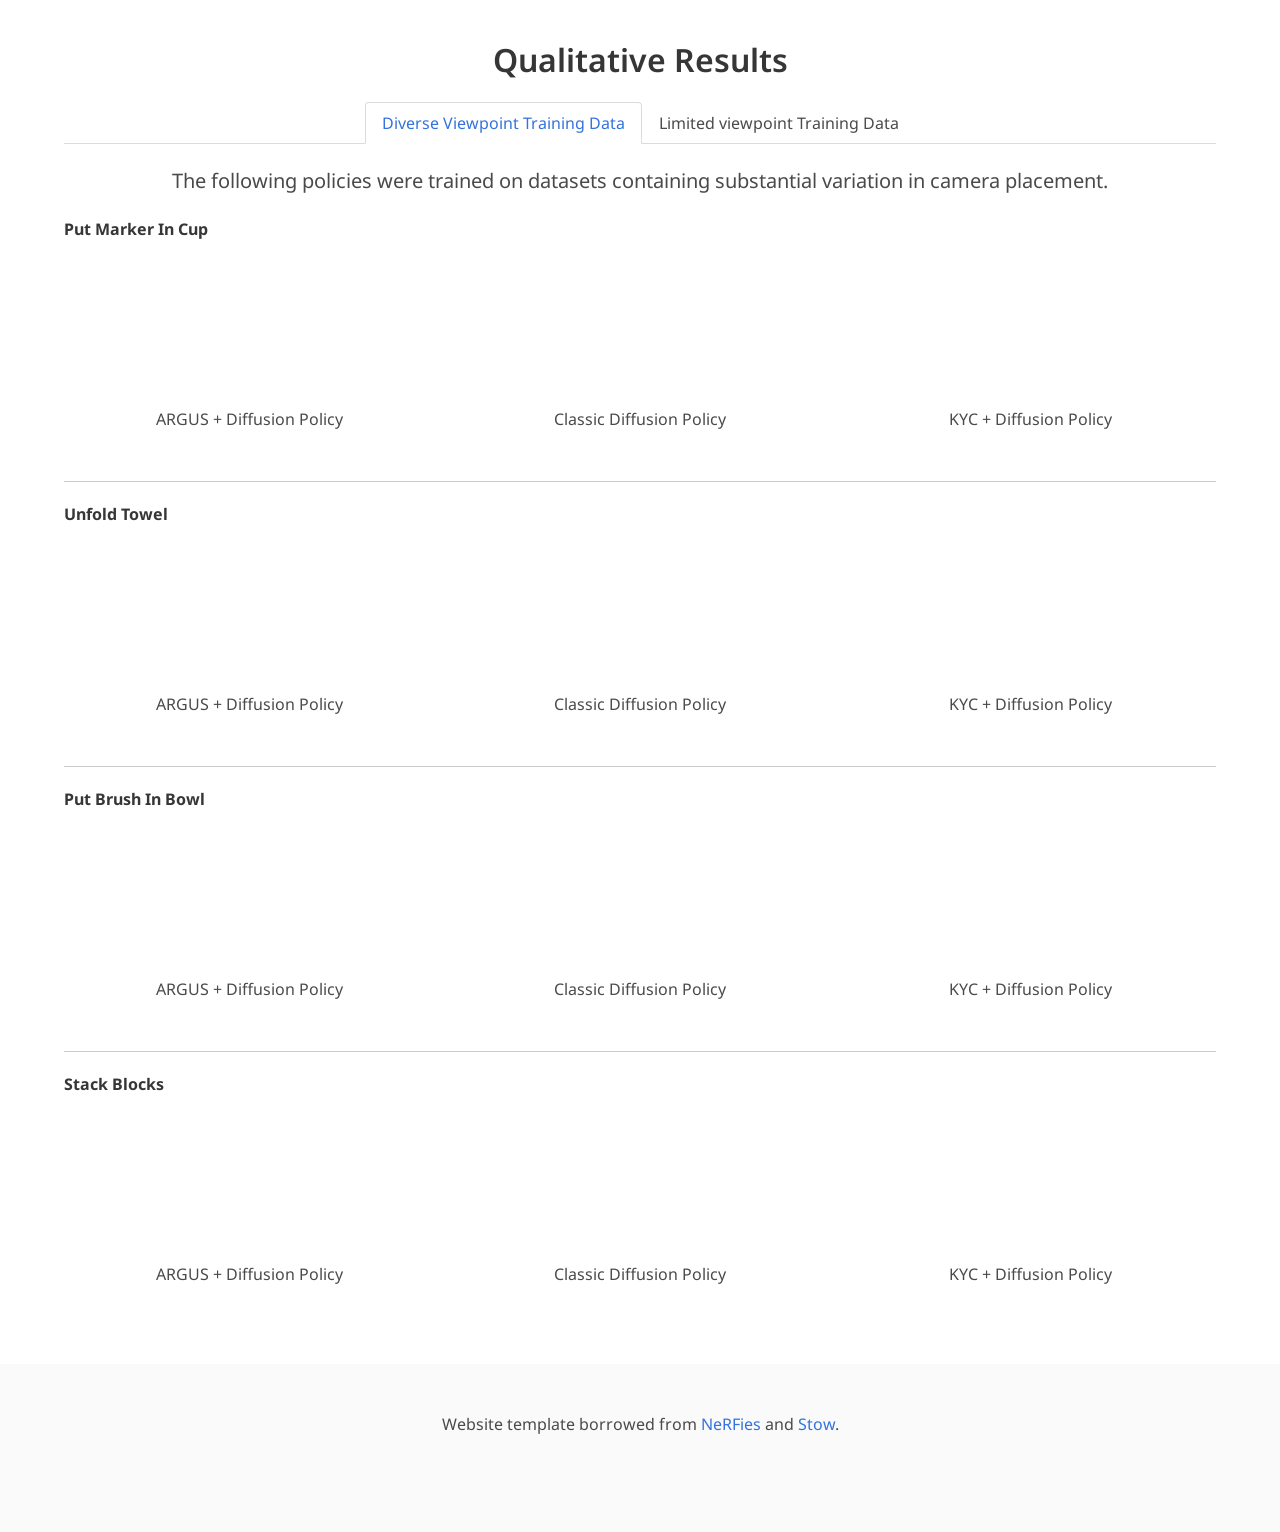
==== commit 5ba201e5: "add dataset samples" ====
--- a/ARGUS/index.html
+++ b/ARGUS/index.html
@@ -202,7 +202,59 @@
     <div class="rows">
       <div class="rows is-centered">
         <div class="row is-full-width">
-          <h2 class="title is-3 has-text-centered">Canonical Visualization</h2>
+          <h2 class="title is-3 has-text-centered mb-1">Interactive Dataset Visualizer</h2>
+          <p class="d-md-block d-none has-text-centered is-size-5 mt-1 mb-4">(Showing random trajectory of 100 trajectories from put marker in cup dataset)</p>
+
+          <div class="video_grid_container">
+            <div class="video_row">
+              <div class="video_grid">
+                <div class="video_grid_item"><div class="vsc-controller"></div>
+                  <video id="sample-cam0" class="grid-video training" autoplay muted loop playsinline height="40%">
+                    <source id="sample-cam0-src" src="" type="video/mp4">
+                  </video>
+                </div>
+                <p>Left Camera</p>
+              </div>
+              <div class="video_grid">
+                <div class="video_grid_item"><div class="vsc-controller"></div>
+                  <video id="sample-cam1" class="grid-video training" autoplay muted loop playsinline height="40%">
+                    <source id="sample-cam1-src" src="" type="video/mp4">
+                  </video>
+                </div>
+                <p>Right Camera</p>
+              </div>
+              <div class="video_grid">
+                <div class="video_grid_item"><div class="vsc-controller"></div>
+                  <video id="sample-canonical" class="grid-video training" autoplay muted loop playsinline height="40%">
+                    <source id="sample-canonical-src" src="" type="video/mp4">
+                  </video>
+                </div>
+                <p>Canonical Rendering</p>
+              </div>
+            </div>
+          </div>
+
+          <div class="has-text-centered" style="margin-bottom: 20px;">
+            <button id="resample-btn" class="button is-rounded is-dark" onclick="resampleTrajectory()">
+              <span class="icon">
+                <i class="fas fa-random"></i>
+              </span>
+              <span>Resample Trajectory</span>
+            </button>
+          </div>
+
+        </div> 
+      </div>
+    </div>
+  </div> <!-- rows --> 
+</section>
+
+<section class="section">
+  <div class="container is-max-widescreen">
+    <div class="rows">
+      <div class="rows is-centered">
+        <div class="row is-full-width">
+          <h2 class="title is-3 has-text-centered">Rollout Canonical Visualizations</h2>
           <div id="canonical" class="container" style="display: block;">
               <h2 class="subtitle is-5" style="text-align:center;">Given synchronized left and right camera views, we compute a canonical reprojection that is passed to downstream visuomotor policies as a viewpoint-invariant visual representation.</h2>
               <p><strong>Put Marker In Cup</strong></p>
@@ -623,4 +675,28 @@
 </footer>
 
 </body>
+
+<script>
+  function resampleTrajectory() {
+    const demoIdx = Math.floor(Math.random() * 100); // 0 to 99 inclusive
+    const base = `website_data/put_marker_in_cup/put_marker_in_cup/demo_${demoIdx}`;
+
+    const videoSpecs = [
+      { videoId: 'sample-cam0', srcId: 'sample-cam0-src', file: 'cam_0_rgb.mp4' },
+      { videoId: 'sample-cam1', srcId: 'sample-cam1-src', file: 'cam_1_rgb.mp4' },
+      { videoId: 'sample-canonical', srcId: 'sample-canonical-src', file: 'canonical_rgb.mp4' },
+    ];
+
+    videoSpecs.forEach(({ videoId, srcId, file }) => {
+      const video = document.getElementById(videoId);
+      const source = document.getElementById(srcId);
+      source.src = `${base}/${file}`;
+      video.load();
+      video.play();
+    });
+  }
+
+  // Optionally load an initial random sample on page load
+  document.addEventListener('DOMContentLoaded', resampleTrajectory);
+</script>
 </html>
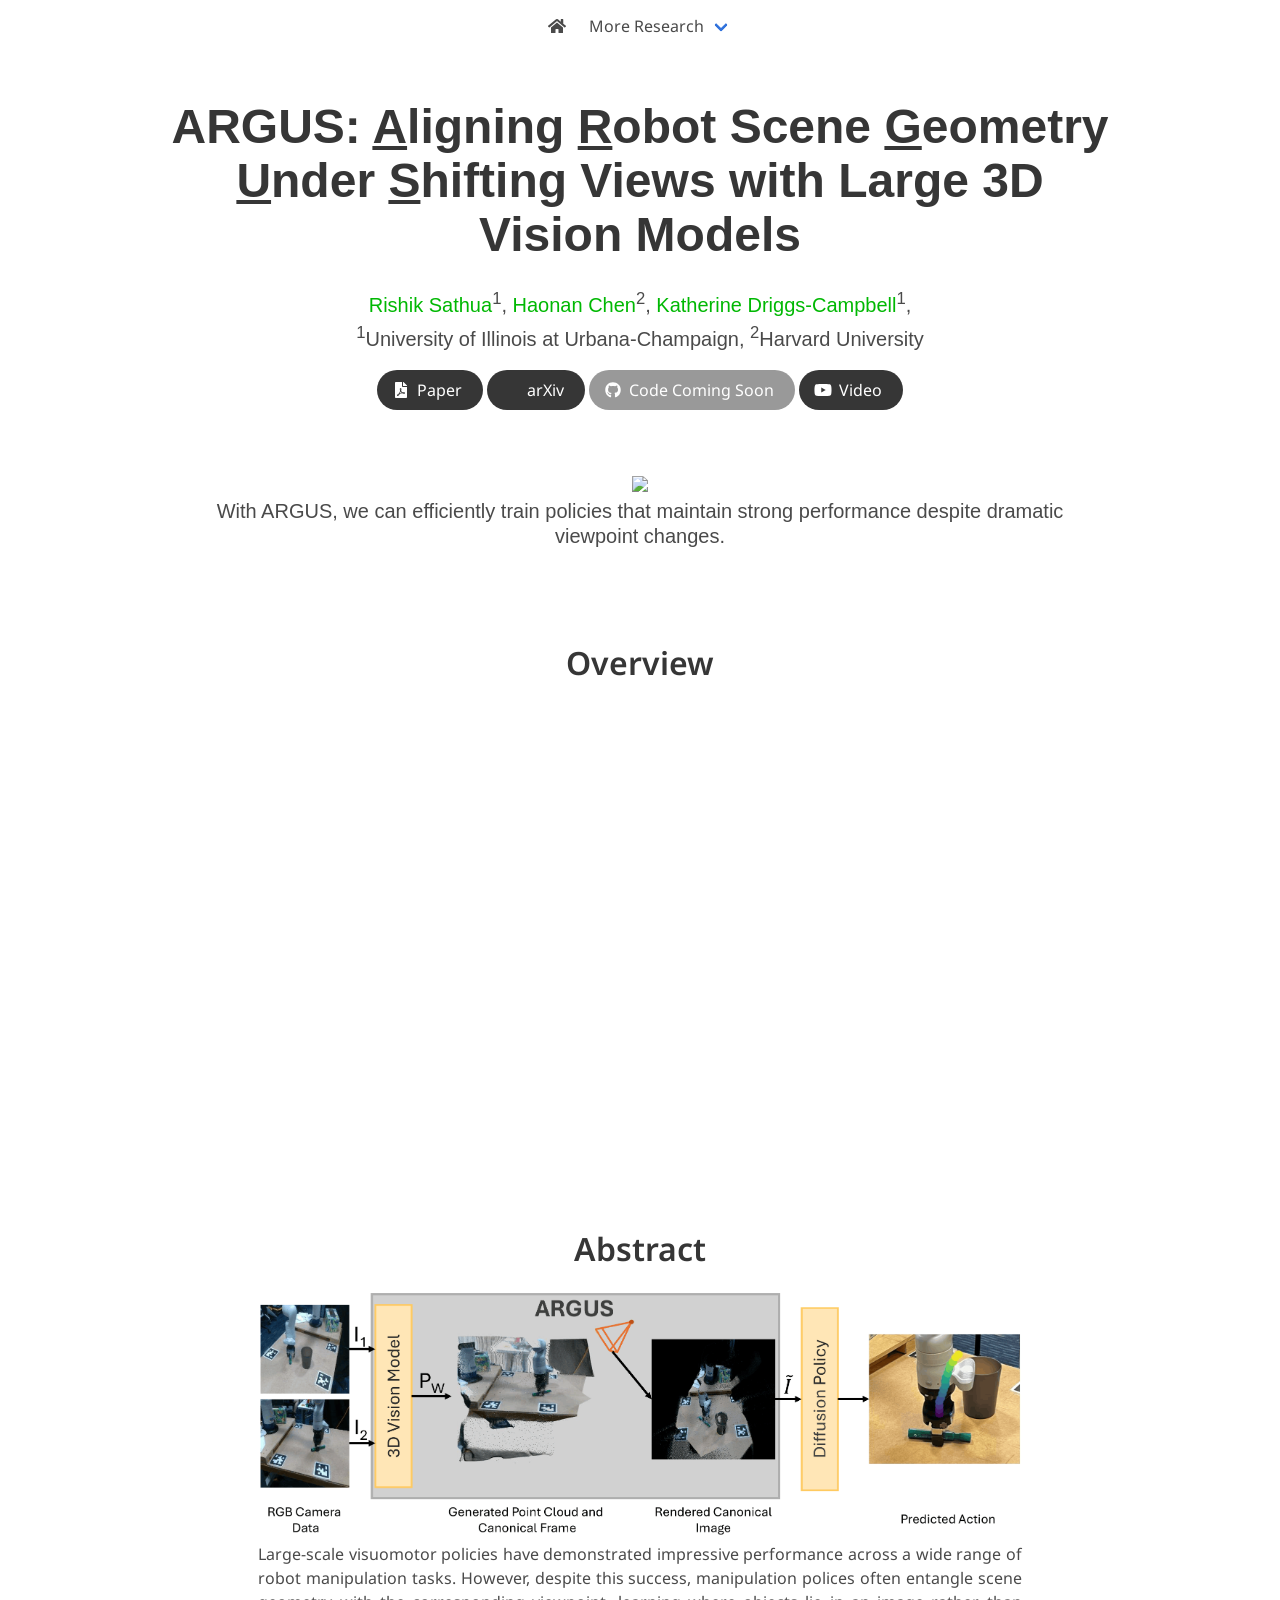
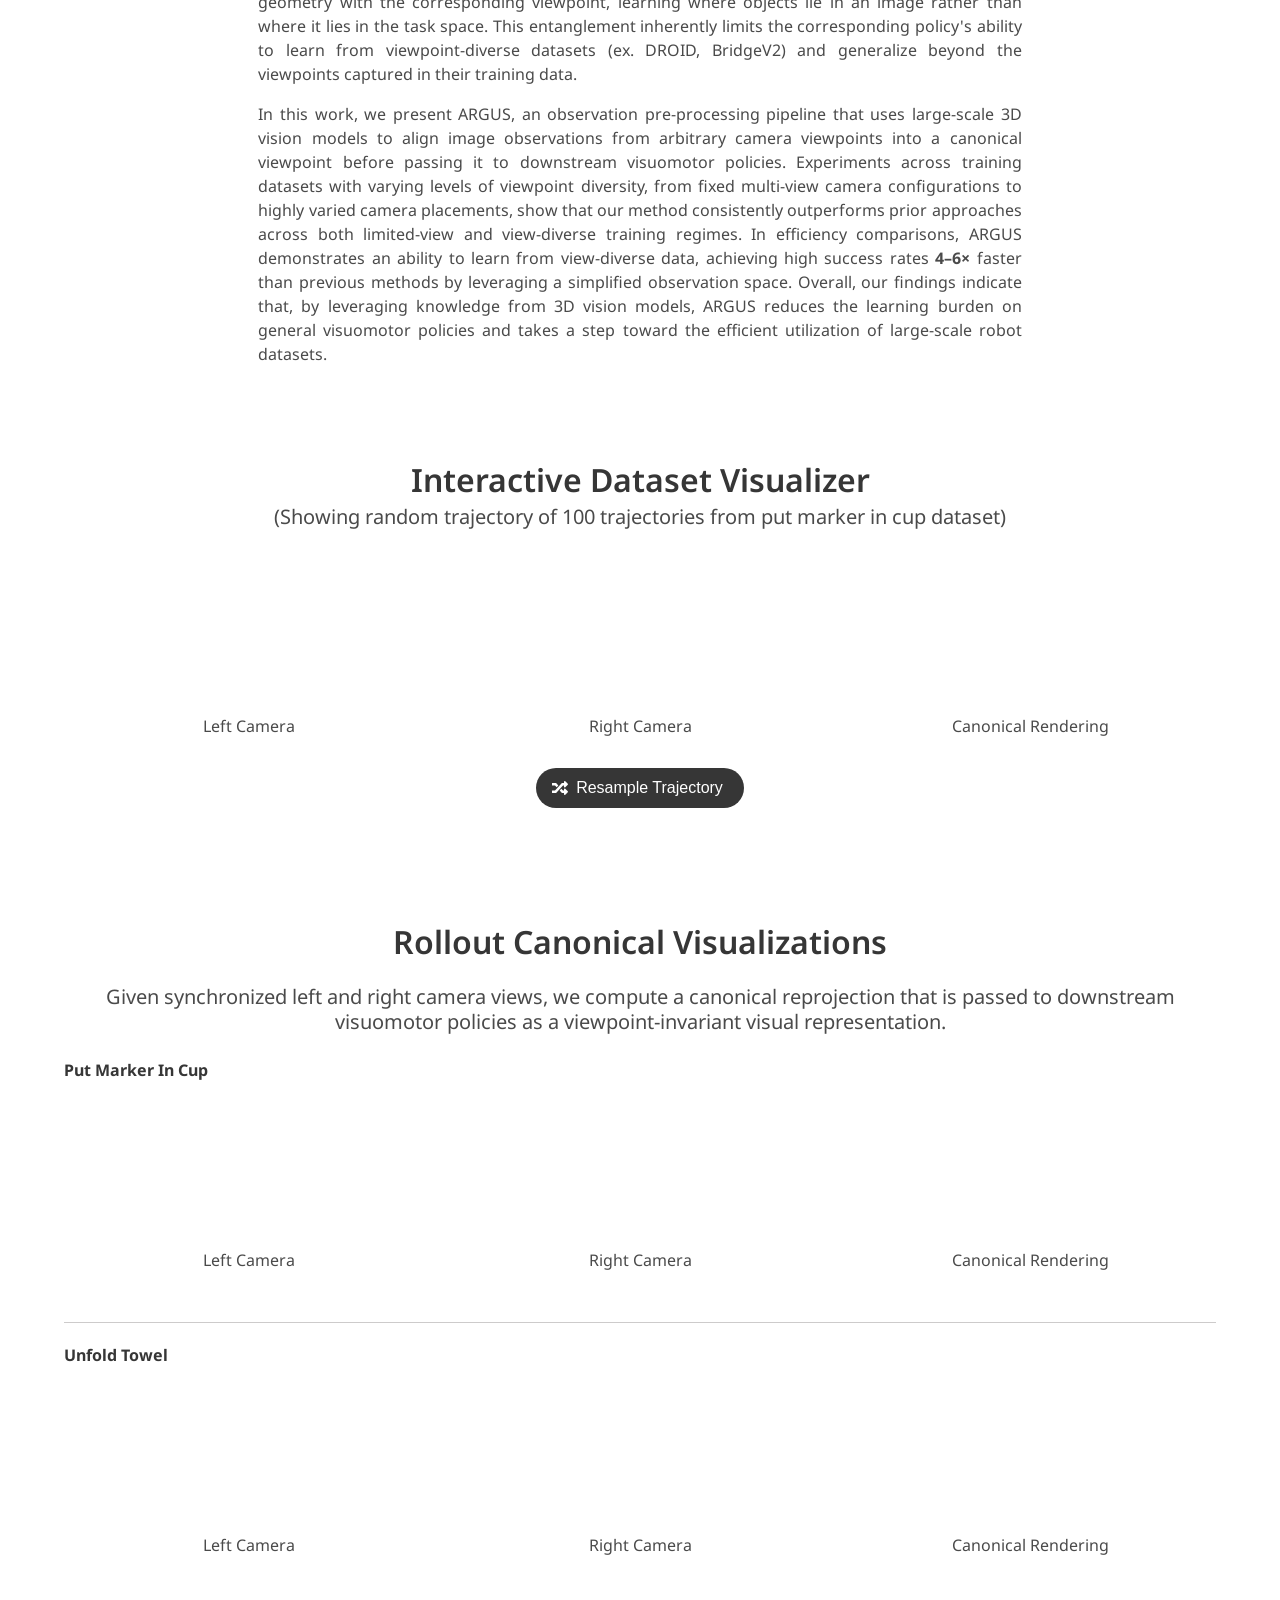
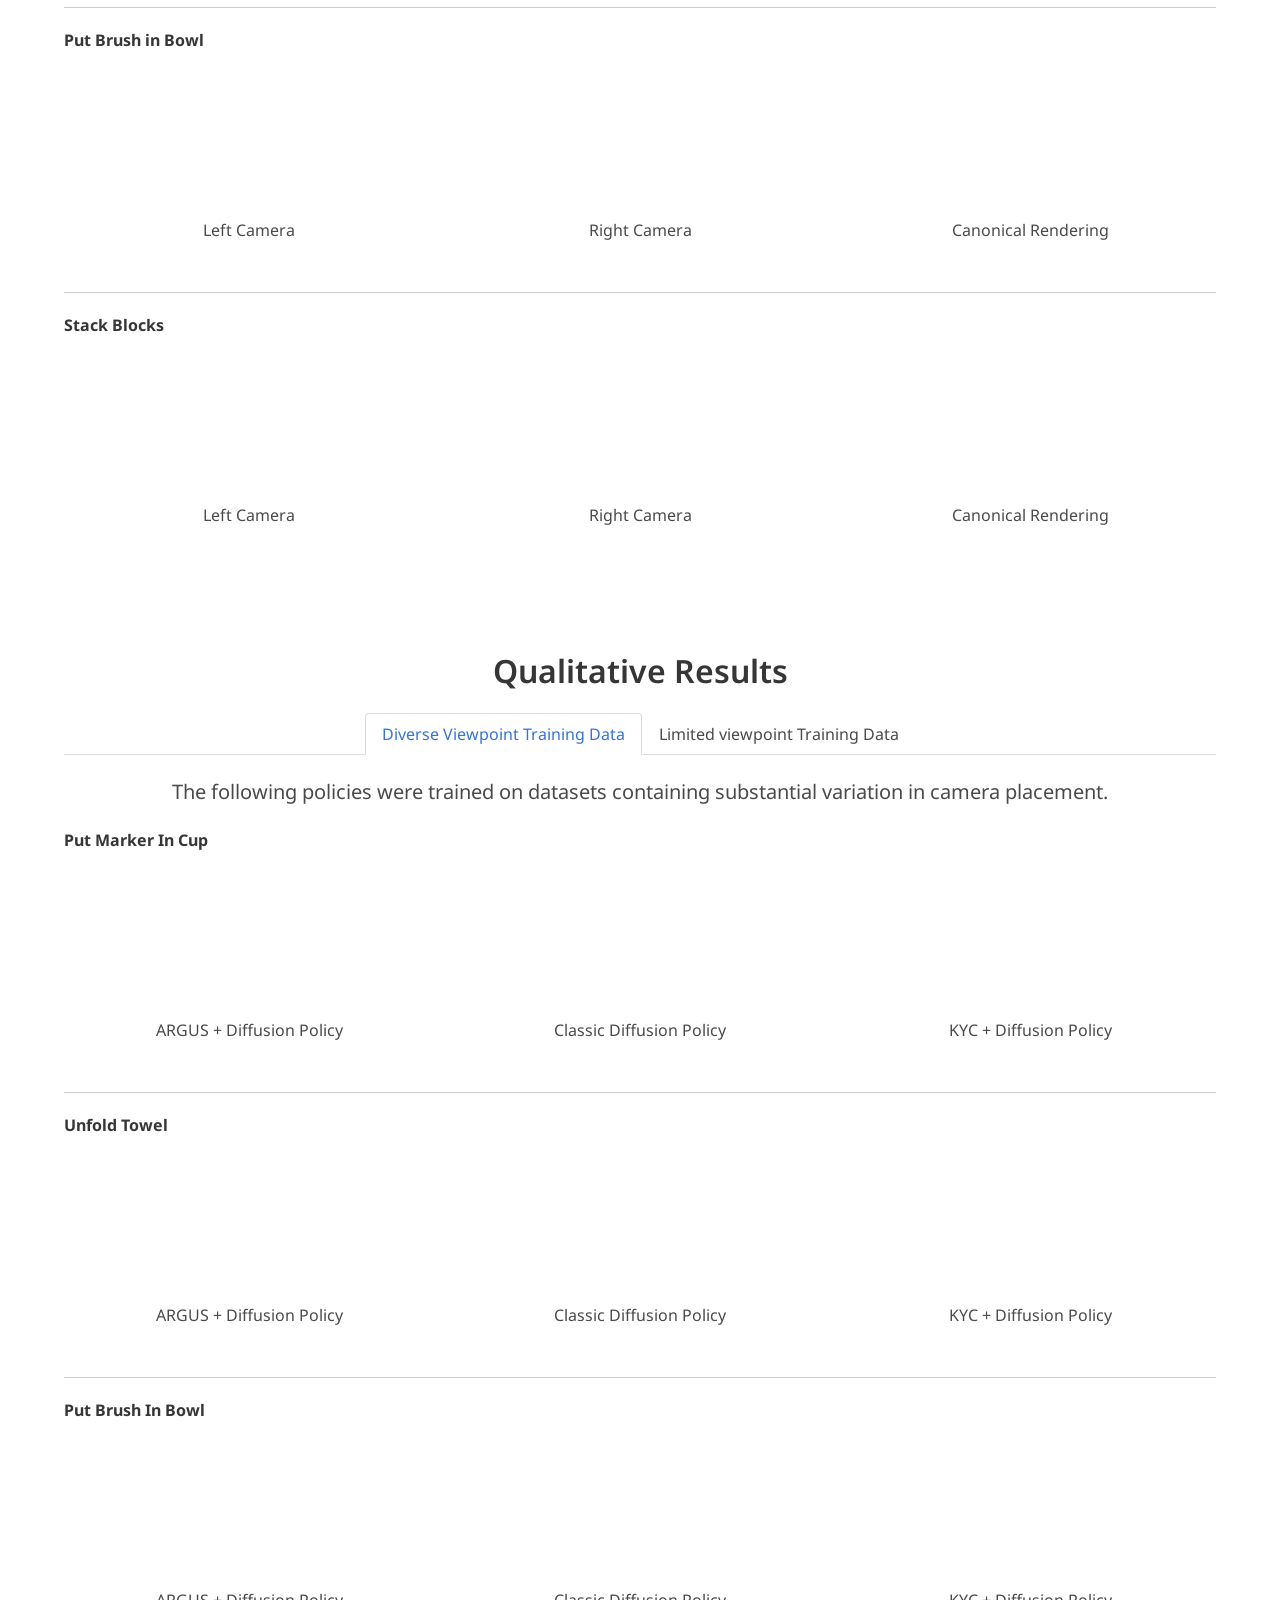
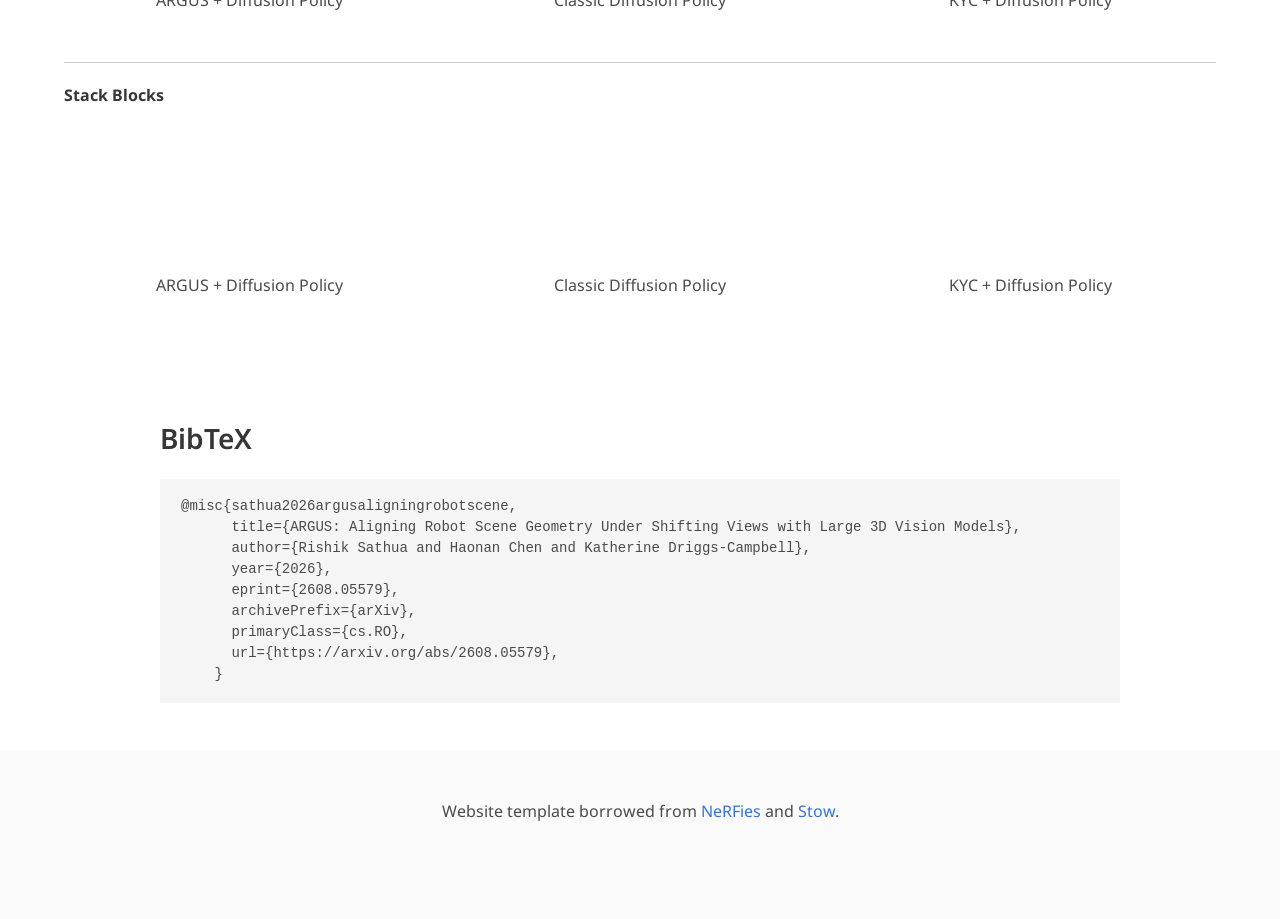
==== commit 1c938571: "ARGUS public" ====
--- a/ARGUS/index.html
+++ b/ARGUS/index.html
@@ -99,8 +99,8 @@
           <div class="column has-text-centered">
             <div class="publication-links">
               <!-- PDF Link. -->
-              <!--<span class="link-block">
-                <a href="https://arxiv.org/pdf/2011.12948"
+              <span class="link-block">
+                <a href="https://arxiv.org/pdf/2608.05579"
                    class="external-link button is-normal is-rounded is-dark">
                   <span class="icon">
                       <i class="fas fa-file-pdf"></i>
@@ -109,7 +109,7 @@
                 </a>
               </span>
               <span class="link-block">
-                <a href="https://arxiv.org/abs/2011.12948"
+                <a href="https://arxiv.org/abs/2608.05579"
                    class="external-link button is-normal is-rounded is-dark">
                   <span class="icon">
                       <i class="ai ai-arxiv"></i>
@@ -118,15 +118,23 @@
                 </a>
               </span>
               <span class="link-block">
-                <a href="https://github.com/google/nerfies"
+                <a class="external-link button is-normal is-rounded is-dark"
+                  style="pointer-events: none; opacity: 0.5; cursor: default;"
+                  aria-disabled="true">
+                  <span class="icon">
+                    <i class="fab fa-github"></i>
+                  </span>
+                  <span>Code Coming Soon</span>
+                </a>
+                <!-- <a href="https://github.com/google/nerfies"
                    class="external-link button is-normal is-rounded is-dark">
                   <span class="icon">
                       <i class="fab fa-github"></i>
                   </span>
                   <span>Code</span>
-                  </a>
+                  </a> -->
               </span>
-              <span class="link-block">
+              <!--<span class="link-block">
                 <a href="https://github.com/google/nerfies/releases/tag/0.1"
                    class="external-link button is-normal is-rounded is-dark">
                   <span class="icon">
@@ -135,6 +143,15 @@
                   <span>Data</span>
                   </a>
               </span>-->
+              <span class="link-block">
+                <a href="https://www.youtube.com/watch?v=z3SqkawwJYg"
+                   class="external-link button is-normal is-rounded is-dark">
+                  <span class="icon">
+                      <i class="fab fa-youtube"></i>
+                  </span>
+                  <span>Video</span>
+                </a>
+              </span>
             </div>
 
           </div>
@@ -161,9 +178,19 @@
   <div class="container is-max-desktop">
     <div class="columns is-centered has-text-centered">
       <div class="column is-four-fifths">
-        <!-- <h2 class="title is-3">Overview</h2> -->
-      </div>
-    </div>
+        <h2 class="title is-3">Overview</h2>
+            <div class="publication-video">
+              <iframe src="https://www.youtube.com/embed/z3SqkawwJYg?rel=0&amp;showinfo=0"
+                      frameborder="0" allow="autoplay; encrypted-media" allowfullscreen></iframe>
+            </div>
+          </div>
+        </div>
+      </div>
+    </div>
+  </div>
+</section>
+<section class="section">
+  <div class="container is-max-desktop">
     <!-- Abstract. -->
     <div class="columns is-centered has-text-centered">
       <div class="column is-four-fifths">
@@ -648,17 +675,20 @@
 
 
 
-<!-- <section class="section" id="BibTeX">
+<section class="section" id="BibTeX">
   <div class="container is-max-desktop content">
     <h2 class="title">BibTeX</h2>
-    <pre><code>@article{park2021nerfies,
-  author    = {Park, Keunhong and Sinha, Utkarsh and Barron, Jonathan T. and Bouaziz, Sofien and Goldman, Dan B and Seitz, Steven M. and Martin-Brualla, Ricardo},
-  title     = {Nerfies: Deformable Neural Radiance Fields},
-  journal   = {ICCV},
-  year      = {2021},
-}</code></pre>
+    <pre><code>@misc{sathua2026argusaligningrobotscene,
+      title={ARGUS: Aligning Robot Scene Geometry Under Shifting Views with Large 3D Vision Models}, 
+      author={Rishik Sathua and Haonan Chen and Katherine Driggs-Campbell},
+      year={2026},
+      eprint={2608.05579},
+      archivePrefix={arXiv},
+      primaryClass={cs.RO},
+      url={https://arxiv.org/abs/2608.05579}, 
+    }</code></pre>
   </div>
-</section> -->
+</section>
 
 <footer class="footer">
   <div class="container">
